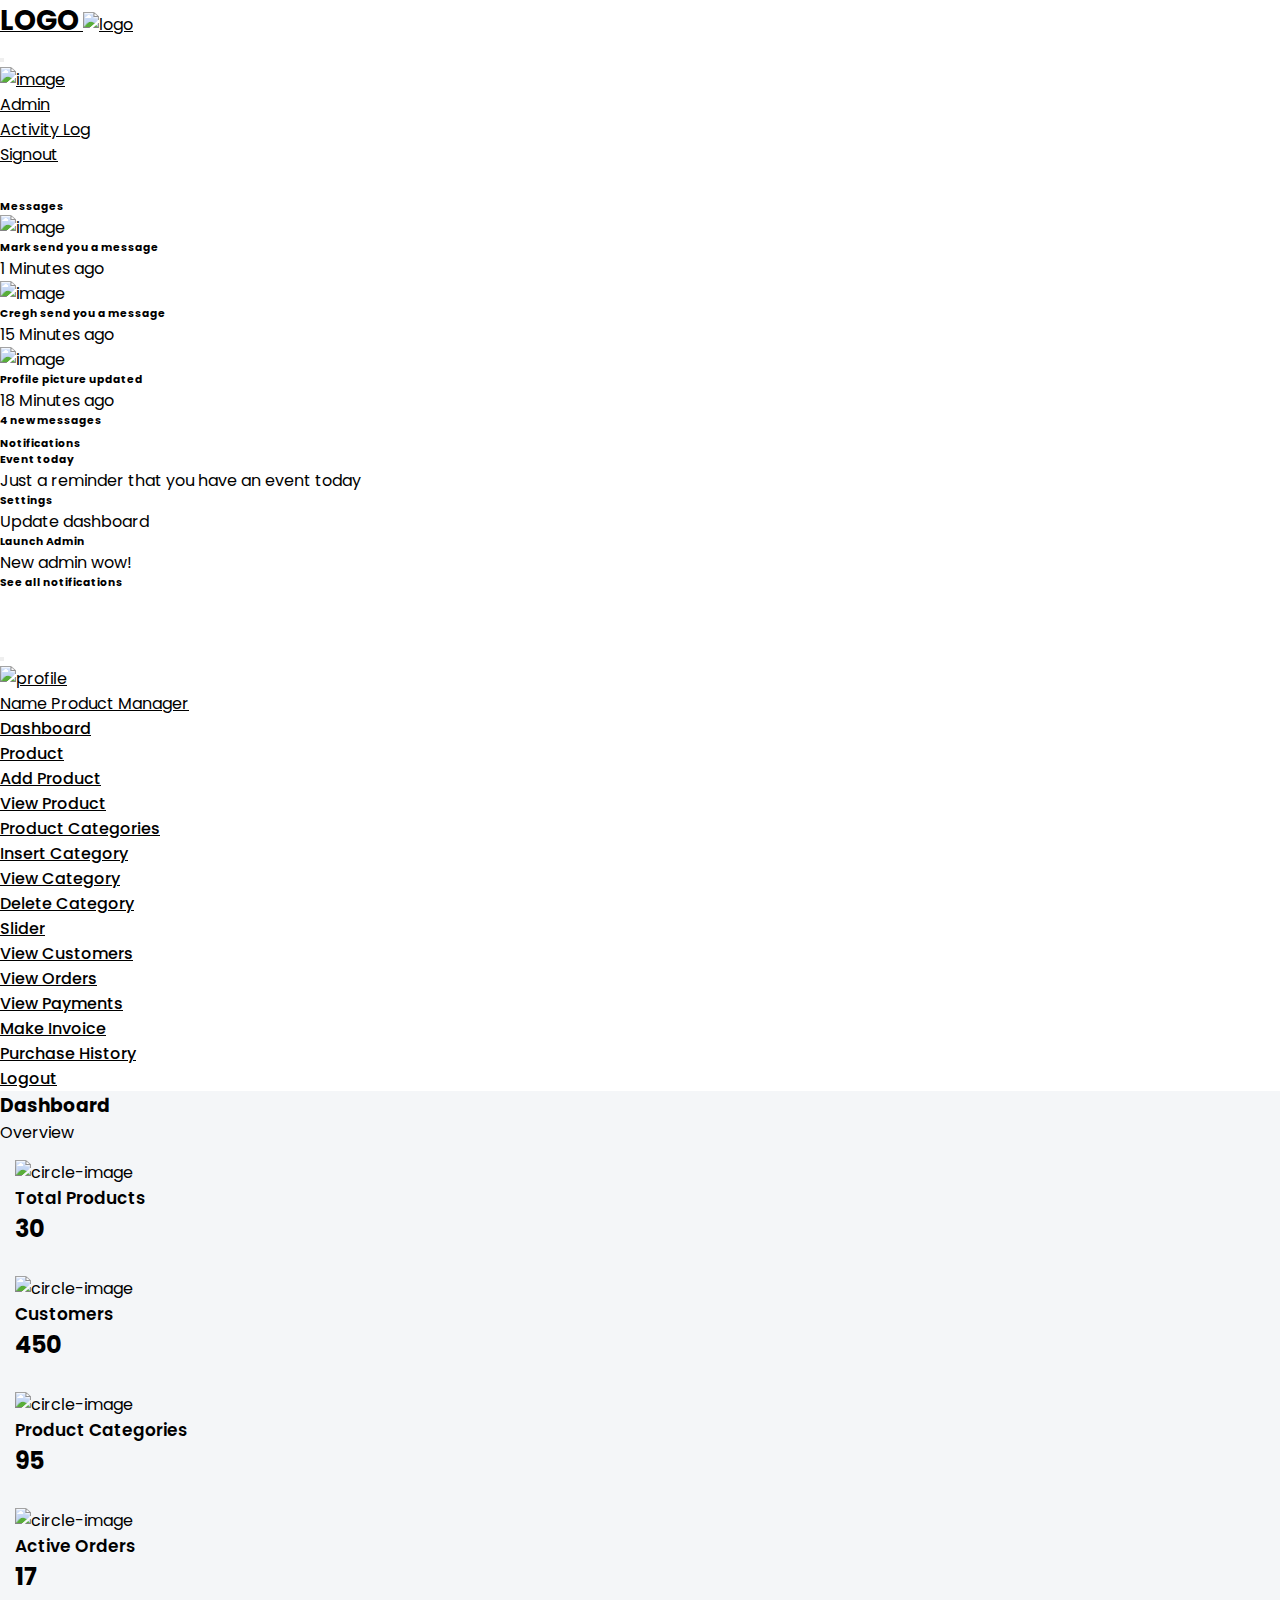
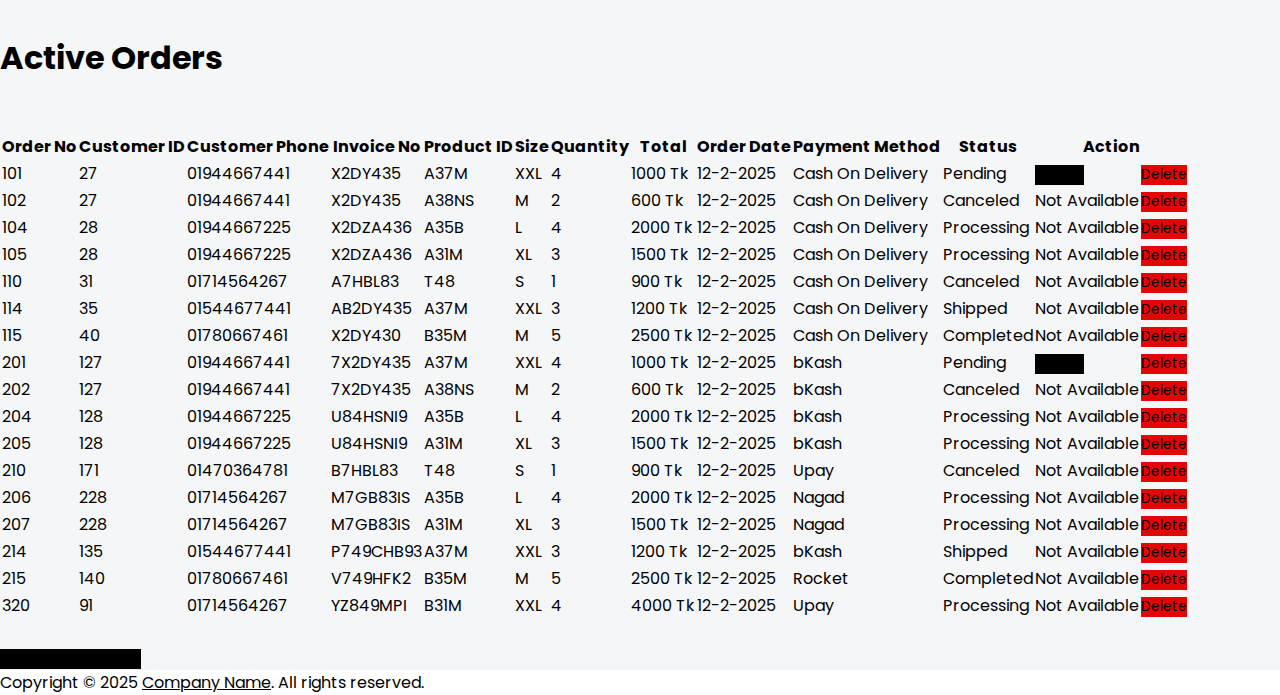
==== index.html @ 3e96aa4c "Make Changes" ====
<!DOCTYPE html>
<html lang="en">
  <head>
    <!-- Required meta tags -->
    <meta charset="utf-8">
    <meta name="viewport" content="width=device-width, initial-scale=1, shrink-to-fit=no">
    <title>Admin</title>

    <!-- plugins:css -->
    <link rel="stylesheet" href="assets/vendors/mdi/css/materialdesignicons.min.css">
    <link rel="stylesheet" href="assets/vendors/ti-icons/css/themify-icons.css">
    <!-- Layout styles -->
    <link rel="stylesheet" href="assets/css/style.css">
    <!-- End layout styles -->
    <link rel="shortcut icon" href="assets/images/favicon.png" />

    <!-- Custom CSS-->
    <link rel="stylesheet" href="css/style.css">

  </head>
  <body>
    <div class="container-scroller">
      <!-- partial:partials/_navbar.html -->
      <nav class="navbar default-layout-navbar col-lg-12 col-12 p-0 fixed-top d-flex flex-row">
        <div class="text-center navbar-brand-wrapper d-flex align-items-center justify-content-start">
          <a class="navbar-brand brand-logo" href="index.html">
            <!-- <img src="assets/images/logo.svg" alt="logo" /> -->
            <span class="logo">LOGO</span>
          </a>
          <a class="navbar-brand brand-logo-mini" href="index.html">
            <img src="assets/images/logo-mini.svg" alt="logo" />
          </a>
        </div>
        <div class="navbar-menu-wrapper d-flex align-items-stretch">
          <button class="navbar-toggler navbar-toggler align-self-center" type="button" data-toggle="minimize">
            <span class="mdi mdi-menu"></span>
          </button>
          <div class="search-field d-none d-md-block">
            <!-- <form class="d-flex align-items-center h-100" action="#">
              <div class="input-group">
                <div class="input-group-prepend bg-transparent">
                  <i class="input-group-text border-0 mdi mdi-magnify"></i>
                </div>
                <input type="text" class="form-control bg-transparent border-0" placeholder="Search Here">
              </div>
            </form> -->
          </div>
          <ul class="navbar-nav navbar-nav-right">
            <li class="nav-item nav-profile dropdown">
              <a class="nav-link dropdown-toggle" id="profileDropdown" href="#" data-bs-toggle="dropdown" aria-expanded="false">
                <div class="nav-profile-img">
                  <img src="assets/images/faces/face1.jpg" alt="image">
                  <span class="availability-status online"></span>
                </div>
                <div class="nav-profile-text">
                  <p class="mb-1 text-black">Admin</p>
                </div>
              </a>
              <div class="dropdown-menu navbar-dropdown" aria-labelledby="profileDropdown">
                <a class="dropdown-item" href="#">
                  <i class="mdi mdi-cached me-2 text-success"></i> Activity Log </a>
                <div class="dropdown-divider"></div>
                <a class="dropdown-item" href="#">
                  <i class="mdi mdi-logout me-2 text-primary"></i> Signout </a>
              </div>
            </li>
            <li class="nav-item d-none d-lg-block full-screen-link">
              <a class="nav-link">
                <i class="mdi mdi-fullscreen" id="fullscreen-button"></i>
              </a>
            </li>
            <li class="nav-item dropdown">
              <a class="nav-link count-indicator dropdown-toggle" id="messageDropdown" href="#" data-bs-toggle="dropdown" aria-expanded="false">
                <i class="mdi mdi-email-outline"></i>
                <span class="count-symbol bg-warning"></span>
              </a>
              <div class="dropdown-menu dropdown-menu-end navbar-dropdown preview-list" aria-labelledby="messageDropdown">
                <h6 class="p-3 mb-0">Messages</h6>
                <div class="dropdown-divider"></div>
                <a class="dropdown-item preview-item">
                  <div class="preview-thumbnail">
                    <img src="assets/images/faces/face1.jpg" alt="image" class="profile-pic">
                  </div>
                  <div class="preview-item-content d-flex align-items-start flex-column justify-content-center">
                    <h6 class="preview-subject ellipsis mb-1 font-weight-normal">Mark send you a message</h6>
                    <p class="text-gray mb-0"> 1 Minutes ago </p>
                  </div>
                </a>
                <div class="dropdown-divider"></div>
                <a class="dropdown-item preview-item">
                  <div class="preview-thumbnail">
                    <img src="assets/images/faces/face1.jpg" alt="image" class="profile-pic">
                  </div>
                  <div class="preview-item-content d-flex align-items-start flex-column justify-content-center">
                    <h6 class="preview-subject ellipsis mb-1 font-weight-normal">Cregh send you a message</h6>
                    <p class="text-gray mb-0"> 15 Minutes ago </p>
                  </div>
                </a>
                <div class="dropdown-divider"></div>
                <a class="dropdown-item preview-item">
                  <div class="preview-thumbnail">
                    <img src="assets/images/faces/face1.jpg" alt="image" class="profile-pic">
                  </div>
                  <div class="preview-item-content d-flex align-items-start flex-column justify-content-center">
                    <h6 class="preview-subject ellipsis mb-1 font-weight-normal">Profile picture updated</h6>
                    <p class="text-gray mb-0"> 18 Minutes ago </p>
                  </div>
                </a>
                <div class="dropdown-divider"></div>
                <h6 class="p-3 mb-0 text-center">4 new messages</h6>
              </div>
            </li>
            <li class="nav-item dropdown">
              <a class="nav-link count-indicator dropdown-toggle" id="notificationDropdown" href="#" data-bs-toggle="dropdown">
                <i class="mdi mdi-bell-outline"></i>
                <span class="count-symbol bg-danger"></span>
              </a>
              <div class="dropdown-menu dropdown-menu-end navbar-dropdown preview-list" aria-labelledby="notificationDropdown">
                <h6 class="p-3 mb-0">Notifications</h6>
                <div class="dropdown-divider"></div>
                <a class="dropdown-item preview-item">
                  <div class="preview-thumbnail">
                    <div class="preview-icon bg-success">
                      <i class="mdi mdi-calendar"></i>
                    </div>
                  </div>
                  <div class="preview-item-content d-flex align-items-start flex-column justify-content-center">
                    <h6 class="preview-subject font-weight-normal mb-1">Event today</h6>
                    <p class="text-gray ellipsis mb-0"> Just a reminder that you have an event today </p>
                  </div>
                </a>
                <div class="dropdown-divider"></div>
                <a class="dropdown-item preview-item">
                  <div class="preview-thumbnail">
                    <div class="preview-icon bg-warning">
                      <i class="mdi mdi-cog"></i>
                    </div>
                  </div>
                  <div class="preview-item-content d-flex align-items-start flex-column justify-content-center">
                    <h6 class="preview-subject font-weight-normal mb-1">Settings</h6>
                    <p class="text-gray ellipsis mb-0"> Update dashboard </p>
                  </div>
                </a>
                <div class="dropdown-divider"></div>
                <a class="dropdown-item preview-item">
                  <div class="preview-thumbnail">
                    <div class="preview-icon bg-info">
                      <i class="mdi mdi-link-variant"></i>
                    </div>
                  </div>
                  <div class="preview-item-content d-flex align-items-start flex-column justify-content-center">
                    <h6 class="preview-subject font-weight-normal mb-1">Launch Admin</h6>
                    <p class="text-gray ellipsis mb-0"> New admin wow! </p>
                  </div>
                </a>
                <div class="dropdown-divider"></div>
                <h6 class="p-3 mb-0 text-center">See all notifications</h6>
              </div>
            </li>
            <li class="nav-item nav-logout d-none d-lg-block">
              <a class="nav-link" href="#">
                <i class="mdi mdi-power"></i>
              </a>
            </li>
            <li class="nav-item nav-settings d-none d-lg-block">
              <a class="nav-link" href="#">
                <i class="mdi mdi-format-line-spacing"></i>
              </a>
            </li>
          </ul>
          <button class="navbar-toggler navbar-toggler-right d-lg-none align-self-center" type="button" data-toggle="offcanvas">
            <span class="mdi mdi-menu"></span>
          </button>
        </div>
      </nav>
      <!-- partial -->
      <div class="container-fluid page-body-wrapper">
        
        <!-- partial:partials/_sidebar.html -->
        <nav class="sidebar sidebar-offcanvas" id="sidebar">
          <ul class="nav">
            <li class="nav-item nav-profile">
              <a href="#" class="nav-link">
                <div class="nav-profile-image">
                  <img src="assets/images/faces/face1.jpg" alt="profile" />
                  <span class="login-status online"></span>
                  <!--change to offline or busy as needed-->
                </div>
                <div class="nav-profile-text d-flex flex-column">
                  <span class="font-weight-bold mb-2">Name</span>
                  <span class="text-secondary text-small">Product Manager</span>
                </div>
                <i class="mdi mdi-bookmark-check text-success nav-profile-badge"></i>
              </a>
            </li>

            <li class="nav-item">
              <a class="nav-link" href="index.html">
                <span class="menu-title">Dashboard</span>
                <i class="mdi mdi-home menu-icon"></i>
              </a>
            </li>
            
            
            <li class="nav-item">
              <a class="nav-link" data-bs-toggle="collapse" href="#product" aria-expanded="false" aria-controls="product">
                <span class="menu-title">Product</span>
                <i class="mdi mdi-format-list-bulleted menu-icon"></i>
              </a>
              <div class="collapse" id="product">
                <ul class="nav flex-column sub-menu">
                  <li class="nav-item">
                    <a class="nav-link" href="addProduct.html">Add Product</a>
                  </li>
                  <li class="nav-item">
                    <a class="nav-link" href="viewProduct.html">View Product</a>
                  </li>
                </ul>
              </div>
            </li>
            
            <li class="nav-item">
              <a class="nav-link" data-bs-toggle="collapse" href="#categories" aria-expanded="false" aria-controls="categories">
                <span class="menu-title">Product Categories</span>
                <i class="mdi mdi-table-large menu-icon"></i>
              </a>
              <div class="collapse" id="categories">
                <ul class="nav flex-column sub-menu">
                  <li class="nav-item">
                    <a class="nav-link" href="insertCategory.html">Insert Category</a>
                  </li>
                  <li class="nav-item">
                    <a class="nav-link" href="viewCategory.html">View Category</a>
                  </li>
                  <li class="nav-item">
                    <a class="nav-link" href="deleteCategory.html">Delete Category</a>
                  </li>
                </ul>
              </div>
            </li>

            <li class="nav-item">
              <a class="nav-link" href="slider.html">
                <span class="menu-title">Slider</span>
                <i class="mdi mdi-menu-close menu-icon"></i>
              </a>
            </li>

            <li class="nav-item">
              <a class="nav-link" href="viewCustomers.html">
                <span class="menu-title">View Customers</span>
                <i class="mdi mdi-account menu-icon"></i>
              </a>
            </li>

            <li class="nav-item">
              <a class="nav-link" href="viewOrders.html">
                <span class="menu-title">View Orders</span>
                <i class="mdi mdi-order-bool-ascending menu-icon"></i>
              </a>
            </li>

            <li class="nav-item">
              <a class="nav-link" href="viewPayments.html">
                <span class="menu-title">View Payments</span>
                <i class="mdi mdi-currency-usd menu-icon"></i>
              </a>
            </li>
            
            <li class="nav-item">
              <a class="nav-link" href="makeInvoice.html">
                <span class="menu-title">Make Invoice</span>
                <i class="mdi mdi-invoice-outline menu-icon"></i>
              </a>
            </li>
            
            <li class="nav-item">
              <a class="nav-link" href="purchaseHistory.html">
                <span class="menu-title">Purchase History</span>
                <i class="mdi mdi-history menu-icon"></i>
              </a>
            </li>

            <li class="nav-item">
              <a class="nav-link" href="#">
                <span class="menu-title">Logout</span>
                <i class="mdi mdi-logout menu-icon"></i>
              </a>
            </li>

          </ul>
        </nav>
        <div class="main-panel">


          <!--------------------------->
          <!-- START DASHBOARD AREA -->
          <!--------------------------->
          <div class="content-wrapper">
            <div class="page-header">
              <h3 class="page-title">
                <span class="page-title-icon bg-gradient-primary text-white me-2">
                  <i class="mdi mdi-home"></i>
                </span> Dashboard
              </h3>
              <nav aria-label="breadcrumb">
                <ul class="breadcrumb">
                  <li class="breadcrumb-item active" aria-current="page">
                    <span></span>Overview <i class="mdi mdi-alert-circle-outline icon-sm text-primary align-middle"></i>
                  </li>
                </ul>
              </nav>
            </div>

            <div class="row">
              <div class="col-md-3 stretch-card grid-margin">
                <div class="card bg-gradient-danger card-img-holder text-white">
                  <div class="card-body">
                    <img src="assets/images/dashboard/circle.svg" class="card-img-absolute" alt="circle-image" />
                    <h4 class="font-weight-normal mb-3">Total Products <i class="mdi mdi-cart-check mdi-24px float-end"></i>
                    </h4>
                    <h2 class="mb-5">30</h2>
                  </div>
                </div>
              </div>
              <div class="col-md-3 stretch-card grid-margin">
                <div class="card bg-gradient-info card-img-holder text-white">
                  <div class="card-body">
                    <img src="assets/images/dashboard/circle.svg" class="card-img-absolute" alt="circle-image" />
                    <h4 class="font-weight-normal mb-3">Customers 
                      <i class="mdi mdi-account mdi-24px float-end"></i>
                    </h4>
                    <h2 class="mb-5">450</h2>
                  </div>
                </div>
              </div>
              <div class="col-md-3 stretch-card grid-margin">
                <div class="card bg-gradient-success card-img-holder text-white">
                  <div class="card-body">
                    <img src="assets/images/dashboard/circle.svg" class="card-img-absolute" alt="circle-image" />
                    <h4 class="font-weight-normal mb-3">Product Categories <i class="mdi mdi-apps mdi-24px float-end"></i>
                    </h4>
                    <h2 class="mb-5">95</h2>
                    <!-- <h6 class="card-text">Increased by 5%</h6> -->
                  </div>
                </div>
              </div>
              <div class="col-md-3 stretch-card grid-margin">
                <div class="card bg-gradient-primary card-img-holder text-white">
                  <div class="card-body">
                    <img src="assets/images/dashboard/circle.svg" class="card-img-absolute" alt="circle-image" />
                    <h4 class="font-weight-normal mb-3">Active Orders <i class="mdi mdi-order-bool-ascending mdi-24px float-end"></i>
                    </h4>
                    <h2 class="mb-5">17</h2>
                    <!-- <h6 class="card-text">Increased by 5%</h6> -->
                  </div>
                </div>
              </div>
            </div>
            <br>
            <div class="row">
              <h1>Active Orders</h1>
              <!-- Table Area -->
              <div style="overflow-y: auto;">
                <table class="table table-under-bordered">
                  <tbody>
                    <tr>
                      <th>Order No</th>
                      <th>Customer ID</th>
                      <th>Customer Phone</th>
                      <th>Invoice No</th>
                      <th>Product ID</th>
                      <th>Size</th>
                      <th>Quantity</th>
                      <th>Total</th>
                      <th>Order Date</th>
                      <th>Payment Method</th>
                      <th>Status</th>
                      <th colspan="2">Action</th>
                    </tr>
                    <tr>
                      <td>101</td>
                      <td>27</td>
                      <td>01944667441</td>
                      <td>X2DY435</td>
                      <td>A37M</td>
                      <td>XXL</td>
                      <td>4</td>
                      <td>1000 Tk</td>
                      <td>12-2-2025</td>
                      <td>Cash On Delivery</td>
                      <td class="text-success">Pending</td>
                      <td>
                        <button class="btn btn-dark">Accept</button>
                      </td>
                      <td>
                        <button class="btn btn-danger">Delete</button>
                      </td>
                    </tr>
                    <tr>
                      <td>102</td>
                      <td>27</td>
                      <td>01944667441</td>
                      <td>X2DY435</td>
                      <td>A38NS</td>
                      <td>M</td>
                      <td>2</td>
                      <td>600 Tk</td>
                      <td>12-2-2025</td>
                      <td>Cash On Delivery</td>
                      <td class="text-danger">Canceled</td>
                      <td class="text-muted">Not Available</td>
                      <td>
                        <button class="btn btn-danger">Delete</button>
                      </td>
                    </tr>
                    <tr>
                      <td>104</td>
                      <td>28</td>
                      <td>01944667225</td>
                      <td>X2DZA436</td>
                      <td>A35B</td>
                      <td>L</td>
                      <td>4</td>
                      <td>2000 Tk</td>
                      <td>12-2-2025</td>
                      <td>Cash On Delivery</td>
                      <td class="text-success">Processing</td>
                      <td class="text-muted">Not Available</td>
                      <td>
                        <button class="btn btn-danger">Delete</button>
                      </td>
                    </tr>
                    <tr>
                      <td>105</td>
                      <td>28</td>
                      <td>01944667225</td>
                      <td>X2DZA436</td>
                      <td>A31M</td>
                      <td>XL</td>
                      <td>3</td>
                      <td>1500 Tk</td>
                      <td>12-2-2025</td>
                      <td>Cash On Delivery</td>
                      <td class="text-success">Processing</td>
                      <td class="text-muted">Not Available</td>
                      <td>
                        <button class="btn btn-danger">Delete</button>
                      </td>
                    </tr>
                    <tr>
                      <td>110</td>
                      <td>31</td>
                      <td>01714564267</td>
                      <td>A7HBL83</td>
                      <td>T48</td>
                      <td>S</td>
                      <td>1</td>
                      <td>900 Tk</td>
                      <td>12-2-2025</td>
                      <td>Cash On Delivery</td>
                      <td class="text-danger">Canceled</td>
                      <td class="text-muted">Not Available</td>
                      <td>
                        <button class="btn btn-danger">Delete</button>
                      </td>
                    </tr>
                    <tr>
                      <td>114</td>
                      <td>35</td>
                      <td>01544677441</td>
                      <td>AB2DY435</td>
                      <td>A37M</td>
                      <td>XXL</td>
                      <td>3</td>
                      <td>1200 Tk</td>
                      <td>12-2-2025</td>
                      <td>Cash On Delivery</td>
                      <td class="text-success">Shipped</td>
                      <td class="text-muted">Not Available</td>
                      <td>
                        <button class="btn btn-danger">Delete</button>
                      </td>
                    </tr>
                    <tr>
                      <td>115</td>
                      <td>40</td>
                      <td>01780667461</td>
                      <td>X2DY430</td>
                      <td>B35M</td>
                      <td>M</td>
                      <td>5</td>
                      <td>2500 Tk</td>
                      <td>12-2-2025</td>
                      <td>Cash On Delivery</td>
                      <td class="text-success">Completed</td>
                      <td class="text-muted">Not Available</td>
                      <td>
                        <button class="btn btn-danger">Delete</button>
                      </td>
                    </tr>
                    <!---->
                    <tr>
                      <td>201</td>
                      <td>127</td>
                      <td>01944667441</td>
                      <td>7X2DY435</td>
                      <td>A37M</td>
                      <td>XXL</td>
                      <td>4</td>
                      <td>1000 Tk</td>
                      <td>12-2-2025</td>
                      <td>bKash</td>
                      <td class="text-success">Pending</td>
                      <td>
                        <button class="btn btn-dark">Accept</button>
                      </td>
                      <td>
                        <button class="btn btn-danger">Delete</button>
                      </td>
                    </tr>
                    <tr>
                      <td>202</td>
                      <td>127</td>
                      <td>01944667441</td>
                      <td>7X2DY435</td>
                      <td>A38NS</td>
                      <td>M</td>
                      <td>2</td>
                      <td>600 Tk</td>
                      <td>12-2-2025</td>
                      <td>bKash</td>
                      <td class="text-danger">Canceled</td>
                      <td class="text-muted">Not Available</td>
                      <td>
                        <button class="btn btn-danger">Delete</button>
                      </td>
                    </tr>
                    <tr>
                      <td>204</td>
                      <td>128</td>
                      <td>01944667225</td>
                      <td>U84HSNI9</td>
                      <td>A35B</td>
                      <td>L</td>
                      <td>4</td>
                      <td>2000 Tk</td>
                      <td>12-2-2025</td>
                      <td>bKash</td>
                      <td class="text-success">Processing</td>
                      <td class="text-muted">Not Available</td>
                      <td>
                        <button class="btn btn-danger">Delete</button>
                      </td>
                    </tr>
                    <tr>
                      <td>205</td>
                      <td>128</td>
                      <td>01944667225</td>
                      <td>U84HSNI9</td>
                      <td>A31M</td>
                      <td>XL</td>
                      <td>3</td>
                      <td>1500 Tk</td>
                      <td>12-2-2025</td>
                      <td>bKash</td>
                      <td class="text-success">Processing</td>
                      <td class="text-muted">Not Available</td>
                      <td>
                        <button class="btn btn-danger">Delete</button>
                      </td>
                    </tr>
                    <tr>
                      <td>210</td>
                      <td>171</td>
                      <td>01470364781</td>
                      <td>B7HBL83</td>
                      <td>T48</td>
                      <td>S</td>
                      <td>1</td>
                      <td>900 Tk</td>
                      <td>12-2-2025</td>
                      <td>Upay</td>
                      <td class="text-danger">Canceled</td>
                      <td class="text-muted">Not Available</td>
                      <td>
                        <button class="btn btn-danger">Delete</button>
                      </td>
                    </tr>
                    <tr>
                      <td>206</td>
                      <td>228</td>
                      <td>01714564267</td>
                      <td>M7GB83IS</td>
                      <td>A35B</td>
                      <td>L</td>
                      <td>4</td>
                      <td>2000 Tk</td>
                      <td>12-2-2025</td>
                      <td>Nagad</td>
                      <td class="text-success">Processing</td>
                      <td class="text-muted">Not Available</td>
                      <td>
                        <button class="btn btn-danger">Delete</button>
                      </td>
                    </tr>
                    <tr>
                      <td>207</td>
                      <td>228</td>
                      <td>01714564267</td>
                      <td>M7GB83IS</td>
                      <td>A31M</td>
                      <td>XL</td>
                      <td>3</td>
                      <td>1500 Tk</td>
                      <td>12-2-2025</td>
                      <td>Nagad</td>
                      <td class="text-success">Processing</td>
                      <td class="text-muted">Not Available</td>
                      <td>
                        <button class="btn btn-danger">Delete</button>
                      </td>
                    </tr>
                    <tr>
                      <td>214</td>
                      <td>135</td>
                      <td>01544677441</td>
                      <td>P749CHB93</td>
                      <td>A37M</td>
                      <td>XXL</td>
                      <td>3</td>
                      <td>1200 Tk</td>
                      <td>12-2-2025</td>
                      <td>bKash</td>
                      <td class="text-success">Shipped</td>
                      <td class="text-muted">Not Available</td>
                      <td>
                        <button class="btn btn-danger">Delete</button>
                      </td>
                    </tr>
                    <tr>
                      <td>215</td>
                      <td>140</td>
                      <td>01780667461</td>
                      <td>V749HFK2</td>
                      <td>B35M</td>
                      <td>M</td>
                      <td>5</td>
                      <td>2500 Tk</td>
                      <td>12-2-2025</td>
                      <td>Rocket</td>
                      <td class="text-success">Completed</td>
                      <td class="text-muted">Not Available</td>
                      <td>
                        <button class="btn btn-danger">Delete</button>
                      </td>
                    </tr>
                    <tr>
                      <td>320</td>
                      <td>91</td>
                      <td>01714564267</td>
                      <td>YZ849MPI</td>
                      <td>B31M</td>
                      <td>XXL</td>
                      <td>4</td>
                      <td>4000 Tk</td>
                      <td>12-2-2025</td>
                      <td>Upay</td>
                      <td class="text-success">Processing</td>
                      <td class="text-muted">Not Available</td>
                      <td>
                        <button class="btn btn-danger">Delete</button>
                      </td>
                    </tr>
                  </tbody>
               </table>
              </div>
            </div>
            <br>
            <a href="viewOrders.html">
              <button class="btn btn-dark">See All Active Orders</button>
            </a>
          </div>
          <!--------------------------->
          <!-- END DASHBOARD AREA -->
          <!--------------------------->


          <!-- partial:partials/_footer.html -->
          <footer class="footer">
            <div class="d-sm-flex justify-content-center">
              <span class="text-muted text-center text-sm-left d-block d-sm-inline-block">Copyright © 2025 <a href="#" target="_blank">Company Name</a>. All rights reserved.</span>
            </div>
          </footer>
        </div>
      </div>
      <!-- page-body-wrapper ends -->
    </div>
    <!-- container-scroller -->

    <!-- JS FILES  -->
    <!-- plugins:js -->
    <script src="assets/vendors/js/vendor.bundle.base.js"></script>
    <script src="assets/js/off-canvas.js"></script>
    <script src="assets/js/misc.js"></script>


  </body>
</html>
---- css/style.css ----
@import url('https://fonts.googleapis.com/css2?family=Poppins:ital,wght@0,100;0,200;0,300;0,400;0,500;0,600;0,700;0,800;0,900;1,100;1,200;1,300;1,400;1,500;1,600;1,700;1,800;1,900&display=swap');

:root {
    --white: #fff;
    --black: #000;
    --gray: #787878;
    --topback: #F4F6F8;
    --back2: #fffcf886;
    --theme: #ff0000;
    --themehover: #cf0909;
}

* {
    margin: 0;
    padding: 0;
    box-sizing: border-box;
    font-family: "Poppins", serif;
}

html {
    scroll-behavior: smooth;
}

body {
    transition: .3s;
}

.menu-title {
    font-weight: 500;
}
.sub-menu {
    font-weight: 500;
}
.sidebar .nav .nav-item.active > .nav-link .menu-title {
    font-family: "Poppins", serif;
}

/* Content Area */
.content-wrapper {
    background: var(--topback);
}

a {
    text-align: none;
    color: var(--black);
}

h1 {
    font-family: "Poppins", serif;
    font-weight: 700;
    margin-bottom: 50px;
}

.logo {
    font-size: 28px;
    font-weight: 700;
}

/* button */
.btn {
    border: none;
    font-weight: 400;
    font-family: "Poppins", serif;
}

.btn-dark {
    background-color: #000;
}
.btn-dark:hover {
    background-color: #434343;
}

.btn-danger {
    background-color: #e40606;
}
.btn-danger:hover {
    background-color: rgb(174, 2, 2);
}

/* Full Sized Form */
/* Form */
.content form .full-input-box {
    display: block;
}

form .user-details .input-box {
    width: 100%;
}
select {
    color: grey;
    width: 100%;
    height: 45px;
    outline: none;
    font-size: 16px;
    border-radius: 5px;
    padding-left: 15px;
    border: 1px solid #ccc;
}
#file {
    color: grey;
    width: 100%;
    height: 45px;
    outline: none;
    font-size: 16px;
    border-radius: 5px;
}

.input-checkbox {
    margin-left: 25px;
}

/* Start Card Area */
.card {
    border-radius: 20px;
}

/* Card Button */
.card-body .btn {
    width: 100%;
    padding: 15px;
    margin-bottom: 10px;
}

.card-body .btn:last-child {
    margin-bottom: 0;
}

.card-body .btn span {
    font-weight: 600;
}

/* Card Text */
.card h6 {
    font-family: "Poppins", serif;
    font-size: 20px;
    font-weight: 600;
}
.card h4 {
    font-family: "Poppins", serif;
    font-size: 17px;
    font-weight: 600;
}
.card p {
    font-weight: 500;
    margin-bottom: 10px;
}

/* Card Image */
.card-img-top {
    padding: 7px;
    border-radius: 20px 20px 0px 0;
}

/* End Card Area */
.card .card-body {
    padding: 15px;
}
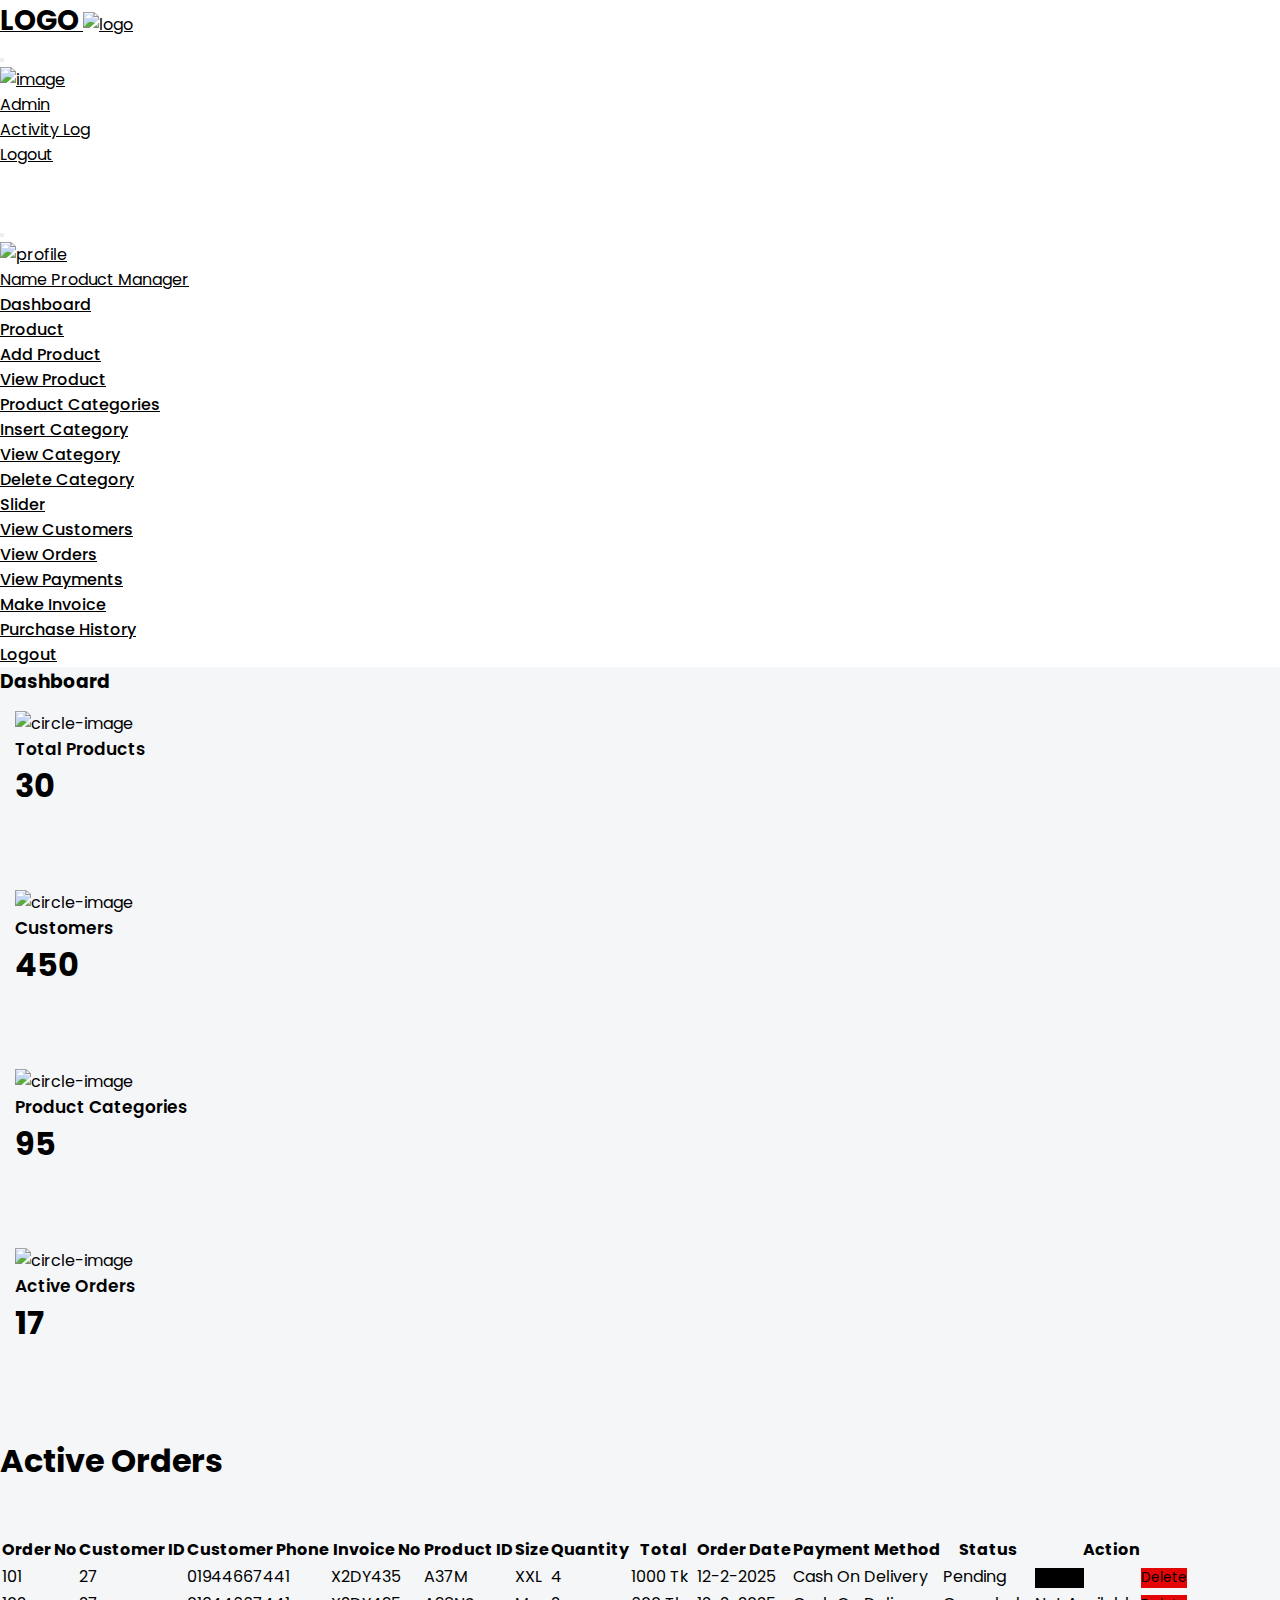
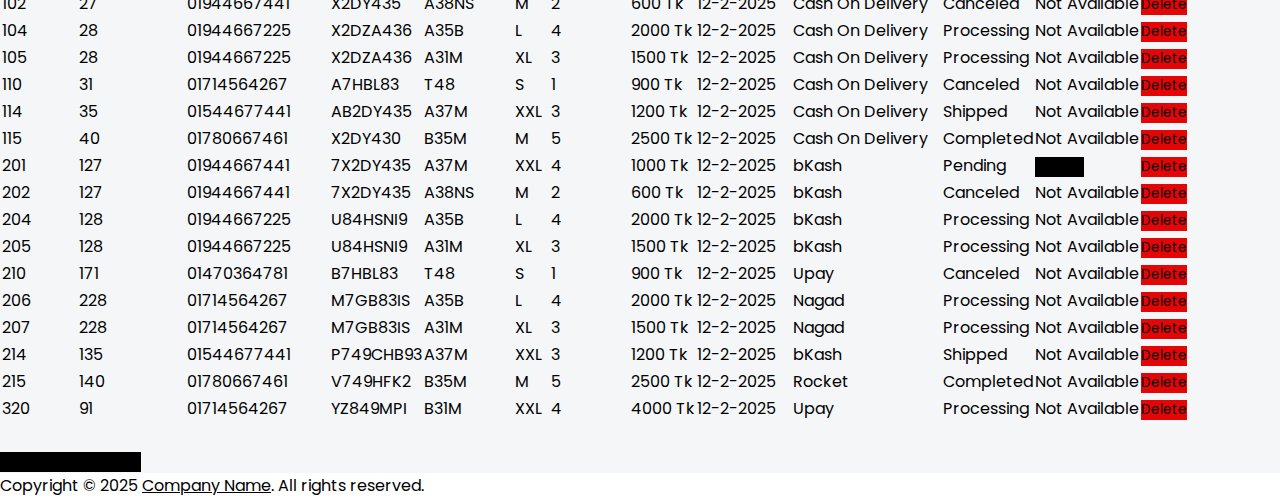
==== commit ed330c7e: "Up to Date" ====
--- a/index.html
+++ b/index.html
@@ -35,16 +35,6 @@
           <button class="navbar-toggler navbar-toggler align-self-center" type="button" data-toggle="minimize">
             <span class="mdi mdi-menu"></span>
           </button>
-          <div class="search-field d-none d-md-block">
-            <!-- <form class="d-flex align-items-center h-100" action="#">
-              <div class="input-group">
-                <div class="input-group-prepend bg-transparent">
-                  <i class="input-group-text border-0 mdi mdi-magnify"></i>
-                </div>
-                <input type="text" class="form-control bg-transparent border-0" placeholder="Search Here">
-              </div>
-            </form> -->
-          </div>
           <ul class="navbar-nav navbar-nav-right">
             <li class="nav-item nav-profile dropdown">
               <a class="nav-link dropdown-toggle" id="profileDropdown" href="#" data-bs-toggle="dropdown" aria-expanded="false">
@@ -61,7 +51,7 @@
                   <i class="mdi mdi-cached me-2 text-success"></i> Activity Log </a>
                 <div class="dropdown-divider"></div>
                 <a class="dropdown-item" href="#">
-                  <i class="mdi mdi-logout me-2 text-primary"></i> Signout </a>
+                  <i class="mdi mdi-logout me-2 text-primary"></i> Logout </a>
               </div>
             </li>
             <li class="nav-item d-none d-lg-block full-screen-link">
@@ -69,102 +59,9 @@
                 <i class="mdi mdi-fullscreen" id="fullscreen-button"></i>
               </a>
             </li>
-            <li class="nav-item dropdown">
-              <a class="nav-link count-indicator dropdown-toggle" id="messageDropdown" href="#" data-bs-toggle="dropdown" aria-expanded="false">
-                <i class="mdi mdi-email-outline"></i>
-                <span class="count-symbol bg-warning"></span>
-              </a>
-              <div class="dropdown-menu dropdown-menu-end navbar-dropdown preview-list" aria-labelledby="messageDropdown">
-                <h6 class="p-3 mb-0">Messages</h6>
-                <div class="dropdown-divider"></div>
-                <a class="dropdown-item preview-item">
-                  <div class="preview-thumbnail">
-                    <img src="assets/images/faces/face1.jpg" alt="image" class="profile-pic">
-                  </div>
-                  <div class="preview-item-content d-flex align-items-start flex-column justify-content-center">
-                    <h6 class="preview-subject ellipsis mb-1 font-weight-normal">Mark send you a message</h6>
-                    <p class="text-gray mb-0"> 1 Minutes ago </p>
-                  </div>
-                </a>
-                <div class="dropdown-divider"></div>
-                <a class="dropdown-item preview-item">
-                  <div class="preview-thumbnail">
-                    <img src="assets/images/faces/face1.jpg" alt="image" class="profile-pic">
-                  </div>
-                  <div class="preview-item-content d-flex align-items-start flex-column justify-content-center">
-                    <h6 class="preview-subject ellipsis mb-1 font-weight-normal">Cregh send you a message</h6>
-                    <p class="text-gray mb-0"> 15 Minutes ago </p>
-                  </div>
-                </a>
-                <div class="dropdown-divider"></div>
-                <a class="dropdown-item preview-item">
-                  <div class="preview-thumbnail">
-                    <img src="assets/images/faces/face1.jpg" alt="image" class="profile-pic">
-                  </div>
-                  <div class="preview-item-content d-flex align-items-start flex-column justify-content-center">
-                    <h6 class="preview-subject ellipsis mb-1 font-weight-normal">Profile picture updated</h6>
-                    <p class="text-gray mb-0"> 18 Minutes ago </p>
-                  </div>
-                </a>
-                <div class="dropdown-divider"></div>
-                <h6 class="p-3 mb-0 text-center">4 new messages</h6>
-              </div>
-            </li>
-            <li class="nav-item dropdown">
-              <a class="nav-link count-indicator dropdown-toggle" id="notificationDropdown" href="#" data-bs-toggle="dropdown">
-                <i class="mdi mdi-bell-outline"></i>
-                <span class="count-symbol bg-danger"></span>
-              </a>
-              <div class="dropdown-menu dropdown-menu-end navbar-dropdown preview-list" aria-labelledby="notificationDropdown">
-                <h6 class="p-3 mb-0">Notifications</h6>
-                <div class="dropdown-divider"></div>
-                <a class="dropdown-item preview-item">
-                  <div class="preview-thumbnail">
-                    <div class="preview-icon bg-success">
-                      <i class="mdi mdi-calendar"></i>
-                    </div>
-                  </div>
-                  <div class="preview-item-content d-flex align-items-start flex-column justify-content-center">
-                    <h6 class="preview-subject font-weight-normal mb-1">Event today</h6>
-                    <p class="text-gray ellipsis mb-0"> Just a reminder that you have an event today </p>
-                  </div>
-                </a>
-                <div class="dropdown-divider"></div>
-                <a class="dropdown-item preview-item">
-                  <div class="preview-thumbnail">
-                    <div class="preview-icon bg-warning">
-                      <i class="mdi mdi-cog"></i>
-                    </div>
-                  </div>
-                  <div class="preview-item-content d-flex align-items-start flex-column justify-content-center">
-                    <h6 class="preview-subject font-weight-normal mb-1">Settings</h6>
-                    <p class="text-gray ellipsis mb-0"> Update dashboard </p>
-                  </div>
-                </a>
-                <div class="dropdown-divider"></div>
-                <a class="dropdown-item preview-item">
-                  <div class="preview-thumbnail">
-                    <div class="preview-icon bg-info">
-                      <i class="mdi mdi-link-variant"></i>
-                    </div>
-                  </div>
-                  <div class="preview-item-content d-flex align-items-start flex-column justify-content-center">
-                    <h6 class="preview-subject font-weight-normal mb-1">Launch Admin</h6>
-                    <p class="text-gray ellipsis mb-0"> New admin wow! </p>
-                  </div>
-                </a>
-                <div class="dropdown-divider"></div>
-                <h6 class="p-3 mb-0 text-center">See all notifications</h6>
-              </div>
-            </li>
             <li class="nav-item nav-logout d-none d-lg-block">
               <a class="nav-link" href="#">
                 <i class="mdi mdi-power"></i>
-              </a>
-            </li>
-            <li class="nav-item nav-settings d-none d-lg-block">
-              <a class="nav-link" href="#">
-                <i class="mdi mdi-format-line-spacing"></i>
               </a>
             </li>
           </ul>
@@ -270,7 +167,7 @@
             <li class="nav-item">
               <a class="nav-link" href="makeInvoice.html">
                 <span class="menu-title">Make Invoice</span>
-                <i class="mdi mdi-invoice-outline menu-icon"></i>
+                <i class="mdi mdi-invoice-list-outline menu-icon"></i>
               </a>
             </li>
             
@@ -303,13 +200,6 @@
                   <i class="mdi mdi-home"></i>
                 </span> Dashboard
               </h3>
-              <nav aria-label="breadcrumb">
-                <ul class="breadcrumb">
-                  <li class="breadcrumb-item active" aria-current="page">
-                    <span></span>Overview <i class="mdi mdi-alert-circle-outline icon-sm text-primary align-middle"></i>
-                  </li>
-                </ul>
-              </nav>
             </div>
 
             <div class="row">
@@ -319,7 +209,7 @@
                     <img src="assets/images/dashboard/circle.svg" class="card-img-absolute" alt="circle-image" />
                     <h4 class="font-weight-normal mb-3">Total Products <i class="mdi mdi-cart-check mdi-24px float-end"></i>
                     </h4>
-                    <h2 class="mb-5">30</h2>
+                    <h1 class="mb-5">30</h1>
                   </div>
                 </div>
               </div>
@@ -330,7 +220,7 @@
                     <h4 class="font-weight-normal mb-3">Customers 
                       <i class="mdi mdi-account mdi-24px float-end"></i>
                     </h4>
-                    <h2 class="mb-5">450</h2>
+                    <h1 class="mb-5">450</h1>
                   </div>
                 </div>
               </div>
@@ -340,8 +230,7 @@
                     <img src="assets/images/dashboard/circle.svg" class="card-img-absolute" alt="circle-image" />
                     <h4 class="font-weight-normal mb-3">Product Categories <i class="mdi mdi-apps mdi-24px float-end"></i>
                     </h4>
-                    <h2 class="mb-5">95</h2>
-                    <!-- <h6 class="card-text">Increased by 5%</h6> -->
+                    <h1 class="mb-5">95</h1>
                   </div>
                 </div>
               </div>
@@ -351,8 +240,7 @@
                     <img src="assets/images/dashboard/circle.svg" class="card-img-absolute" alt="circle-image" />
                     <h4 class="font-weight-normal mb-3">Active Orders <i class="mdi mdi-order-bool-ascending mdi-24px float-end"></i>
                     </h4>
-                    <h2 class="mb-5">17</h2>
-                    <!-- <h6 class="card-text">Increased by 5%</h6> -->
+                    <h1 class="mb-5">17</h1>
                   </div>
                 </div>
               </div>
--- a/css/style.css
+++ b/css/style.css
@@ -156,3 +156,13 @@
     padding: 15px;
 }
 
+/*Accordion*/
+.accordion {
+    max-width: 800px;
+    margin: auto;
+}
+.accordion-button {
+    font-size: 17px;
+    font-weight: 500;
+    font-family: "Poppins", serif;
+}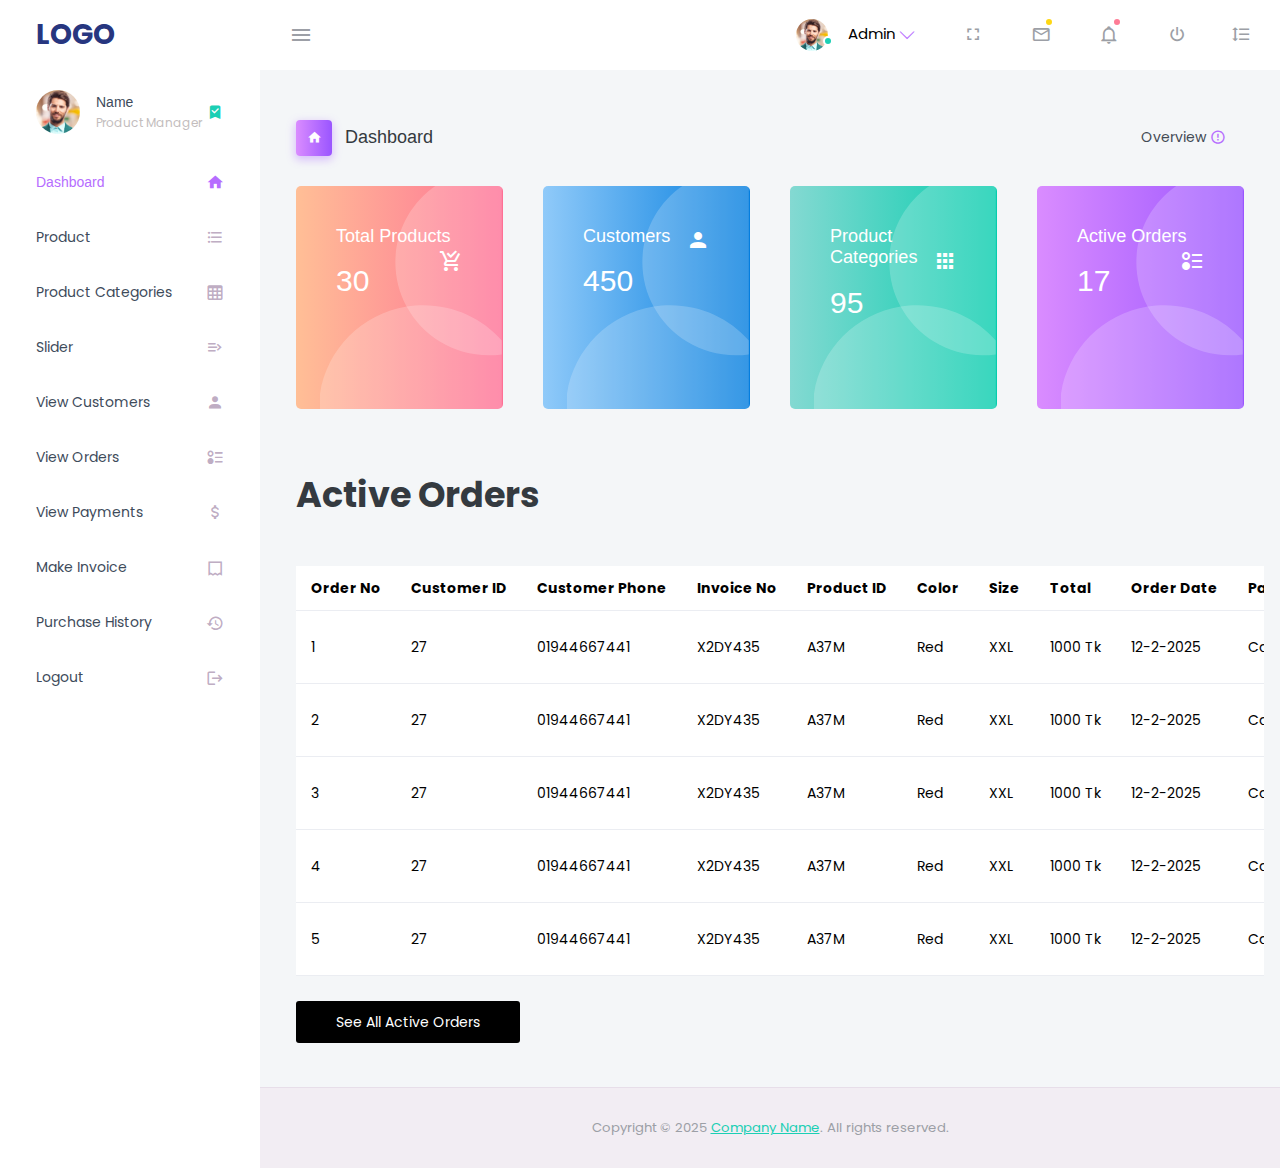
==== commit c2523ce6: "first commit" ====
--- a/index.html
+++ b/index.html
@@ -35,6 +35,16 @@
           <button class="navbar-toggler navbar-toggler align-self-center" type="button" data-toggle="minimize">
             <span class="mdi mdi-menu"></span>
           </button>
+          <div class="search-field d-none d-md-block">
+            <!-- <form class="d-flex align-items-center h-100" action="#">
+              <div class="input-group">
+                <div class="input-group-prepend bg-transparent">
+                  <i class="input-group-text border-0 mdi mdi-magnify"></i>
+                </div>
+                <input type="text" class="form-control bg-transparent border-0" placeholder="Search Here">
+              </div>
+            </form> -->
+          </div>
           <ul class="navbar-nav navbar-nav-right">
             <li class="nav-item nav-profile dropdown">
               <a class="nav-link dropdown-toggle" id="profileDropdown" href="#" data-bs-toggle="dropdown" aria-expanded="false">
@@ -51,7 +61,7 @@
                   <i class="mdi mdi-cached me-2 text-success"></i> Activity Log </a>
                 <div class="dropdown-divider"></div>
                 <a class="dropdown-item" href="#">
-                  <i class="mdi mdi-logout me-2 text-primary"></i> Logout </a>
+                  <i class="mdi mdi-logout me-2 text-primary"></i> Signout </a>
               </div>
             </li>
             <li class="nav-item d-none d-lg-block full-screen-link">
@@ -59,9 +69,102 @@
                 <i class="mdi mdi-fullscreen" id="fullscreen-button"></i>
               </a>
             </li>
+            <li class="nav-item dropdown">
+              <a class="nav-link count-indicator dropdown-toggle" id="messageDropdown" href="#" data-bs-toggle="dropdown" aria-expanded="false">
+                <i class="mdi mdi-email-outline"></i>
+                <span class="count-symbol bg-warning"></span>
+              </a>
+              <div class="dropdown-menu dropdown-menu-end navbar-dropdown preview-list" aria-labelledby="messageDropdown">
+                <h6 class="p-3 mb-0">Messages</h6>
+                <div class="dropdown-divider"></div>
+                <a class="dropdown-item preview-item">
+                  <div class="preview-thumbnail">
+                    <img src="assets/images/faces/face1.jpg" alt="image" class="profile-pic">
+                  </div>
+                  <div class="preview-item-content d-flex align-items-start flex-column justify-content-center">
+                    <h6 class="preview-subject ellipsis mb-1 font-weight-normal">Mark send you a message</h6>
+                    <p class="text-gray mb-0"> 1 Minutes ago </p>
+                  </div>
+                </a>
+                <div class="dropdown-divider"></div>
+                <a class="dropdown-item preview-item">
+                  <div class="preview-thumbnail">
+                    <img src="assets/images/faces/face1.jpg" alt="image" class="profile-pic">
+                  </div>
+                  <div class="preview-item-content d-flex align-items-start flex-column justify-content-center">
+                    <h6 class="preview-subject ellipsis mb-1 font-weight-normal">Cregh send you a message</h6>
+                    <p class="text-gray mb-0"> 15 Minutes ago </p>
+                  </div>
+                </a>
+                <div class="dropdown-divider"></div>
+                <a class="dropdown-item preview-item">
+                  <div class="preview-thumbnail">
+                    <img src="assets/images/faces/face1.jpg" alt="image" class="profile-pic">
+                  </div>
+                  <div class="preview-item-content d-flex align-items-start flex-column justify-content-center">
+                    <h6 class="preview-subject ellipsis mb-1 font-weight-normal">Profile picture updated</h6>
+                    <p class="text-gray mb-0"> 18 Minutes ago </p>
+                  </div>
+                </a>
+                <div class="dropdown-divider"></div>
+                <h6 class="p-3 mb-0 text-center">4 new messages</h6>
+              </div>
+            </li>
+            <li class="nav-item dropdown">
+              <a class="nav-link count-indicator dropdown-toggle" id="notificationDropdown" href="#" data-bs-toggle="dropdown">
+                <i class="mdi mdi-bell-outline"></i>
+                <span class="count-symbol bg-danger"></span>
+              </a>
+              <div class="dropdown-menu dropdown-menu-end navbar-dropdown preview-list" aria-labelledby="notificationDropdown">
+                <h6 class="p-3 mb-0">Notifications</h6>
+                <div class="dropdown-divider"></div>
+                <a class="dropdown-item preview-item">
+                  <div class="preview-thumbnail">
+                    <div class="preview-icon bg-success">
+                      <i class="mdi mdi-calendar"></i>
+                    </div>
+                  </div>
+                  <div class="preview-item-content d-flex align-items-start flex-column justify-content-center">
+                    <h6 class="preview-subject font-weight-normal mb-1">Event today</h6>
+                    <p class="text-gray ellipsis mb-0"> Just a reminder that you have an event today </p>
+                  </div>
+                </a>
+                <div class="dropdown-divider"></div>
+                <a class="dropdown-item preview-item">
+                  <div class="preview-thumbnail">
+                    <div class="preview-icon bg-warning">
+                      <i class="mdi mdi-cog"></i>
+                    </div>
+                  </div>
+                  <div class="preview-item-content d-flex align-items-start flex-column justify-content-center">
+                    <h6 class="preview-subject font-weight-normal mb-1">Settings</h6>
+                    <p class="text-gray ellipsis mb-0"> Update dashboard </p>
+                  </div>
+                </a>
+                <div class="dropdown-divider"></div>
+                <a class="dropdown-item preview-item">
+                  <div class="preview-thumbnail">
+                    <div class="preview-icon bg-info">
+                      <i class="mdi mdi-link-variant"></i>
+                    </div>
+                  </div>
+                  <div class="preview-item-content d-flex align-items-start flex-column justify-content-center">
+                    <h6 class="preview-subject font-weight-normal mb-1">Launch Admin</h6>
+                    <p class="text-gray ellipsis mb-0"> New admin wow! </p>
+                  </div>
+                </a>
+                <div class="dropdown-divider"></div>
+                <h6 class="p-3 mb-0 text-center">See all notifications</h6>
+              </div>
+            </li>
             <li class="nav-item nav-logout d-none d-lg-block">
               <a class="nav-link" href="#">
                 <i class="mdi mdi-power"></i>
+              </a>
+            </li>
+            <li class="nav-item nav-settings d-none d-lg-block">
+              <a class="nav-link" href="#">
+                <i class="mdi mdi-format-line-spacing"></i>
               </a>
             </li>
           </ul>
@@ -167,7 +270,7 @@
             <li class="nav-item">
               <a class="nav-link" href="makeInvoice.html">
                 <span class="menu-title">Make Invoice</span>
-                <i class="mdi mdi-invoice-list-outline menu-icon"></i>
+                <i class="mdi mdi-invoice-outline menu-icon"></i>
               </a>
             </li>
             
@@ -200,6 +303,13 @@
                   <i class="mdi mdi-home"></i>
                 </span> Dashboard
               </h3>
+              <nav aria-label="breadcrumb">
+                <ul class="breadcrumb">
+                  <li class="breadcrumb-item active" aria-current="page">
+                    <span></span>Overview <i class="mdi mdi-alert-circle-outline icon-sm text-primary align-middle"></i>
+                  </li>
+                </ul>
+              </nav>
             </div>
 
             <div class="row">
@@ -209,7 +319,7 @@
                     <img src="assets/images/dashboard/circle.svg" class="card-img-absolute" alt="circle-image" />
                     <h4 class="font-weight-normal mb-3">Total Products <i class="mdi mdi-cart-check mdi-24px float-end"></i>
                     </h4>
-                    <h1 class="mb-5">30</h1>
+                    <h2 class="mb-5">30</h2>
                   </div>
                 </div>
               </div>
@@ -220,7 +330,7 @@
                     <h4 class="font-weight-normal mb-3">Customers 
                       <i class="mdi mdi-account mdi-24px float-end"></i>
                     </h4>
-                    <h1 class="mb-5">450</h1>
+                    <h2 class="mb-5">450</h2>
                   </div>
                 </div>
               </div>
@@ -230,7 +340,8 @@
                     <img src="assets/images/dashboard/circle.svg" class="card-img-absolute" alt="circle-image" />
                     <h4 class="font-weight-normal mb-3">Product Categories <i class="mdi mdi-apps mdi-24px float-end"></i>
                     </h4>
-                    <h1 class="mb-5">95</h1>
+                    <h2 class="mb-5">95</h2>
+                    <!-- <h6 class="card-text">Increased by 5%</h6> -->
                   </div>
                 </div>
               </div>
@@ -240,7 +351,8 @@
                     <img src="assets/images/dashboard/circle.svg" class="card-img-absolute" alt="circle-image" />
                     <h4 class="font-weight-normal mb-3">Active Orders <i class="mdi mdi-order-bool-ascending mdi-24px float-end"></i>
                     </h4>
-                    <h1 class="mb-5">17</h1>
+                    <h2 class="mb-5">17</h2>
+                    <!-- <h6 class="card-text">Increased by 5%</h6> -->
                   </div>
                 </div>
               </div>
@@ -252,314 +364,107 @@
               <div style="overflow-y: auto;">
                 <table class="table table-under-bordered">
                   <tbody>
-                    <tr>
-                      <th>Order No</th>
-                      <th>Customer ID</th>
-                      <th>Customer Phone</th>
-                      <th>Invoice No</th>
-                      <th>Product ID</th>
-                      <th>Size</th>
-                      <th>Quantity</th>
-                      <th>Total</th>
-                      <th>Order Date</th>
-                      <th>Payment Method</th>
-                      <th>Status</th>
-                      <th colspan="2">Action</th>
-                    </tr>
-                    <tr>
-                      <td>101</td>
-                      <td>27</td>
-                      <td>01944667441</td>
-                      <td>X2DY435</td>
-                      <td>A37M</td>
-                      <td>XXL</td>
-                      <td>4</td>
-                      <td>1000 Tk</td>
-                      <td>12-2-2025</td>
-                      <td>Cash On Delivery</td>
-                      <td class="text-success">Pending</td>
-                      <td>
-                        <button class="btn btn-dark">Accept</button>
-                      </td>
-                      <td>
-                        <button class="btn btn-danger">Delete</button>
-                      </td>
-                    </tr>
-                    <tr>
-                      <td>102</td>
-                      <td>27</td>
-                      <td>01944667441</td>
-                      <td>X2DY435</td>
-                      <td>A38NS</td>
-                      <td>M</td>
-                      <td>2</td>
-                      <td>600 Tk</td>
-                      <td>12-2-2025</td>
-                      <td>Cash On Delivery</td>
-                      <td class="text-danger">Canceled</td>
-                      <td class="text-muted">Not Available</td>
-                      <td>
-                        <button class="btn btn-danger">Delete</button>
-                      </td>
-                    </tr>
-                    <tr>
-                      <td>104</td>
-                      <td>28</td>
-                      <td>01944667225</td>
-                      <td>X2DZA436</td>
-                      <td>A35B</td>
-                      <td>L</td>
-                      <td>4</td>
-                      <td>2000 Tk</td>
-                      <td>12-2-2025</td>
-                      <td>Cash On Delivery</td>
-                      <td class="text-success">Processing</td>
-                      <td class="text-muted">Not Available</td>
-                      <td>
-                        <button class="btn btn-danger">Delete</button>
-                      </td>
-                    </tr>
-                    <tr>
-                      <td>105</td>
-                      <td>28</td>
-                      <td>01944667225</td>
-                      <td>X2DZA436</td>
-                      <td>A31M</td>
-                      <td>XL</td>
-                      <td>3</td>
-                      <td>1500 Tk</td>
-                      <td>12-2-2025</td>
-                      <td>Cash On Delivery</td>
-                      <td class="text-success">Processing</td>
-                      <td class="text-muted">Not Available</td>
-                      <td>
-                        <button class="btn btn-danger">Delete</button>
-                      </td>
-                    </tr>
-                    <tr>
-                      <td>110</td>
-                      <td>31</td>
-                      <td>01714564267</td>
-                      <td>A7HBL83</td>
-                      <td>T48</td>
-                      <td>S</td>
-                      <td>1</td>
-                      <td>900 Tk</td>
-                      <td>12-2-2025</td>
-                      <td>Cash On Delivery</td>
-                      <td class="text-danger">Canceled</td>
-                      <td class="text-muted">Not Available</td>
-                      <td>
-                        <button class="btn btn-danger">Delete</button>
-                      </td>
-                    </tr>
-                    <tr>
-                      <td>114</td>
-                      <td>35</td>
-                      <td>01544677441</td>
-                      <td>AB2DY435</td>
-                      <td>A37M</td>
-                      <td>XXL</td>
-                      <td>3</td>
-                      <td>1200 Tk</td>
-                      <td>12-2-2025</td>
-                      <td>Cash On Delivery</td>
-                      <td class="text-success">Shipped</td>
-                      <td class="text-muted">Not Available</td>
-                      <td>
-                        <button class="btn btn-danger">Delete</button>
-                      </td>
-                    </tr>
-                    <tr>
-                      <td>115</td>
-                      <td>40</td>
-                      <td>01780667461</td>
-                      <td>X2DY430</td>
-                      <td>B35M</td>
-                      <td>M</td>
-                      <td>5</td>
-                      <td>2500 Tk</td>
-                      <td>12-2-2025</td>
-                      <td>Cash On Delivery</td>
-                      <td class="text-success">Completed</td>
-                      <td class="text-muted">Not Available</td>
-                      <td>
-                        <button class="btn btn-danger">Delete</button>
-                      </td>
-                    </tr>
-                    <!---->
-                    <tr>
-                      <td>201</td>
-                      <td>127</td>
-                      <td>01944667441</td>
-                      <td>7X2DY435</td>
-                      <td>A37M</td>
-                      <td>XXL</td>
-                      <td>4</td>
-                      <td>1000 Tk</td>
-                      <td>12-2-2025</td>
-                      <td>bKash</td>
-                      <td class="text-success">Pending</td>
-                      <td>
-                        <button class="btn btn-dark">Accept</button>
-                      </td>
-                      <td>
-                        <button class="btn btn-danger">Delete</button>
-                      </td>
-                    </tr>
-                    <tr>
-                      <td>202</td>
-                      <td>127</td>
-                      <td>01944667441</td>
-                      <td>7X2DY435</td>
-                      <td>A38NS</td>
-                      <td>M</td>
-                      <td>2</td>
-                      <td>600 Tk</td>
-                      <td>12-2-2025</td>
-                      <td>bKash</td>
-                      <td class="text-danger">Canceled</td>
-                      <td class="text-muted">Not Available</td>
-                      <td>
-                        <button class="btn btn-danger">Delete</button>
-                      </td>
-                    </tr>
-                    <tr>
-                      <td>204</td>
-                      <td>128</td>
-                      <td>01944667225</td>
-                      <td>U84HSNI9</td>
-                      <td>A35B</td>
-                      <td>L</td>
-                      <td>4</td>
-                      <td>2000 Tk</td>
-                      <td>12-2-2025</td>
-                      <td>bKash</td>
-                      <td class="text-success">Processing</td>
-                      <td class="text-muted">Not Available</td>
-                      <td>
-                        <button class="btn btn-danger">Delete</button>
-                      </td>
-                    </tr>
-                    <tr>
-                      <td>205</td>
-                      <td>128</td>
-                      <td>01944667225</td>
-                      <td>U84HSNI9</td>
-                      <td>A31M</td>
-                      <td>XL</td>
-                      <td>3</td>
-                      <td>1500 Tk</td>
-                      <td>12-2-2025</td>
-                      <td>bKash</td>
-                      <td class="text-success">Processing</td>
-                      <td class="text-muted">Not Available</td>
-                      <td>
-                        <button class="btn btn-danger">Delete</button>
-                      </td>
-                    </tr>
-                    <tr>
-                      <td>210</td>
-                      <td>171</td>
-                      <td>01470364781</td>
-                      <td>B7HBL83</td>
-                      <td>T48</td>
-                      <td>S</td>
-                      <td>1</td>
-                      <td>900 Tk</td>
-                      <td>12-2-2025</td>
-                      <td>Upay</td>
-                      <td class="text-danger">Canceled</td>
-                      <td class="text-muted">Not Available</td>
-                      <td>
-                        <button class="btn btn-danger">Delete</button>
-                      </td>
-                    </tr>
-                    <tr>
-                      <td>206</td>
-                      <td>228</td>
-                      <td>01714564267</td>
-                      <td>M7GB83IS</td>
-                      <td>A35B</td>
-                      <td>L</td>
-                      <td>4</td>
-                      <td>2000 Tk</td>
-                      <td>12-2-2025</td>
-                      <td>Nagad</td>
-                      <td class="text-success">Processing</td>
-                      <td class="text-muted">Not Available</td>
-                      <td>
-                        <button class="btn btn-danger">Delete</button>
-                      </td>
-                    </tr>
-                    <tr>
-                      <td>207</td>
-                      <td>228</td>
-                      <td>01714564267</td>
-                      <td>M7GB83IS</td>
-                      <td>A31M</td>
-                      <td>XL</td>
-                      <td>3</td>
-                      <td>1500 Tk</td>
-                      <td>12-2-2025</td>
-                      <td>Nagad</td>
-                      <td class="text-success">Processing</td>
-                      <td class="text-muted">Not Available</td>
-                      <td>
-                        <button class="btn btn-danger">Delete</button>
-                      </td>
-                    </tr>
-                    <tr>
-                      <td>214</td>
-                      <td>135</td>
-                      <td>01544677441</td>
-                      <td>P749CHB93</td>
-                      <td>A37M</td>
-                      <td>XXL</td>
-                      <td>3</td>
-                      <td>1200 Tk</td>
-                      <td>12-2-2025</td>
-                      <td>bKash</td>
-                      <td class="text-success">Shipped</td>
-                      <td class="text-muted">Not Available</td>
-                      <td>
-                        <button class="btn btn-danger">Delete</button>
-                      </td>
-                    </tr>
-                    <tr>
-                      <td>215</td>
-                      <td>140</td>
-                      <td>01780667461</td>
-                      <td>V749HFK2</td>
-                      <td>B35M</td>
-                      <td>M</td>
-                      <td>5</td>
-                      <td>2500 Tk</td>
-                      <td>12-2-2025</td>
-                      <td>Rocket</td>
-                      <td class="text-success">Completed</td>
-                      <td class="text-muted">Not Available</td>
-                      <td>
-                        <button class="btn btn-danger">Delete</button>
-                      </td>
-                    </tr>
-                    <tr>
-                      <td>320</td>
-                      <td>91</td>
-                      <td>01714564267</td>
-                      <td>YZ849MPI</td>
-                      <td>B31M</td>
-                      <td>XXL</td>
-                      <td>4</td>
-                      <td>4000 Tk</td>
-                      <td>12-2-2025</td>
-                      <td>Upay</td>
-                      <td class="text-success">Processing</td>
-                      <td class="text-muted">Not Available</td>
-                      <td>
-                        <button class="btn btn-danger">Delete</button>
-                      </td>
-                    </tr>
+                      <tr>
+                        <th>Order No</th>
+                        <th>Customer ID</th>
+                        <th>Customer Phone</th>
+                        <th>Invoice No</th>
+                        <th>Product ID</th>
+                        <th>Color</th>
+                        <th>Size</th>
+                        <th>Total</th>
+                        <th>Order Date</th>
+                        <th>Payment Method</th>
+                        <th>Status</th>
+                        <th colspan="2">Action</th>
+                      </tr>
+                      <tr>
+                        <td>1</td>
+                        <td>27</td>
+                        <td>01944667441</td>
+                        <td>X2DY435</td>
+                        <td>A37M</td>
+                        <td>Red</td>
+                        <td>XXL</td>
+                        <td>1000 Tk</td>
+                        <td>12-2-2025</td>
+                        <td>Cash On Delivery</td>
+                        <td class="text-success">Pending</td>
+                        <td>
+                          <button class="btn btn-dark">Accept</button>
+                        </td>
+                        <td>
+                          <button class="btn btn-danger">Delete</button>
+                        </td>
+                      </tr>
+                      <tr>
+                        <td>2</td>
+                        <td>27</td>
+                        <td>01944667441</td>
+                        <td>X2DY435</td>
+                        <td>A37M</td>
+                        <td>Red</td>
+                        <td>XXL</td>
+                        <td>1000 Tk</td>
+                        <td>12-2-2025</td>
+                        <td>Cash On Delivery</td>
+                        <td class="text-danger">Canceled</td>
+                        <td class="text-muted">Not Available</td>
+                        <td>
+                          <button class="btn btn-danger">Delete</button>
+                        </td>
+                      </tr>
+                      <tr>
+                        <td>3</td>
+                        <td>27</td>
+                        <td>01944667441</td>
+                        <td>X2DY435</td>
+                        <td>A37M</td>
+                        <td>Red</td>
+                        <td>XXL</td>
+                        <td>1000 Tk</td>
+                        <td>12-2-2025</td>
+                        <td>Cash On Delivery</td>
+                        <td class="text-success">Processing</td>
+                        <td class="text-muted">Not Available</td>
+                        <td>
+                          <button class="btn btn-danger">Delete</button>
+                        </td>
+                      </tr>
+                      <tr>
+                        <td>4</td>
+                        <td>27</td>
+                        <td>01944667441</td>
+                        <td>X2DY435</td>
+                        <td>A37M</td>
+                        <td>Red</td>
+                        <td>XXL</td>
+                        <td>1000 Tk</td>
+                        <td>12-2-2025</td>
+                        <td>Cash On Delivery</td>
+                        <td class="text-success">Shipped</td>
+                        <td class="text-muted">Not Available</td>
+                        <td>
+                          <button class="btn btn-danger">Delete</button>
+                        </td>
+                      </tr>
+                      <tr>
+                        <td>5</td>
+                        <td>27</td>
+                        <td>01944667441</td>
+                        <td>X2DY435</td>
+                        <td>A37M</td>
+                        <td>Red</td>
+                        <td>XXL</td>
+                        <td>1000 Tk</td>
+                        <td>12-2-2025</td>
+                        <td>Cash On Delivery</td>
+                        <td class="text-success">Completed</td>
+                        <td class="text-muted">Not Available</td>
+                        <td>
+                          <button class="btn btn-danger">Delete</button>
+                        </td>
+                      </tr>
                   </tbody>
                </table>
               </div>
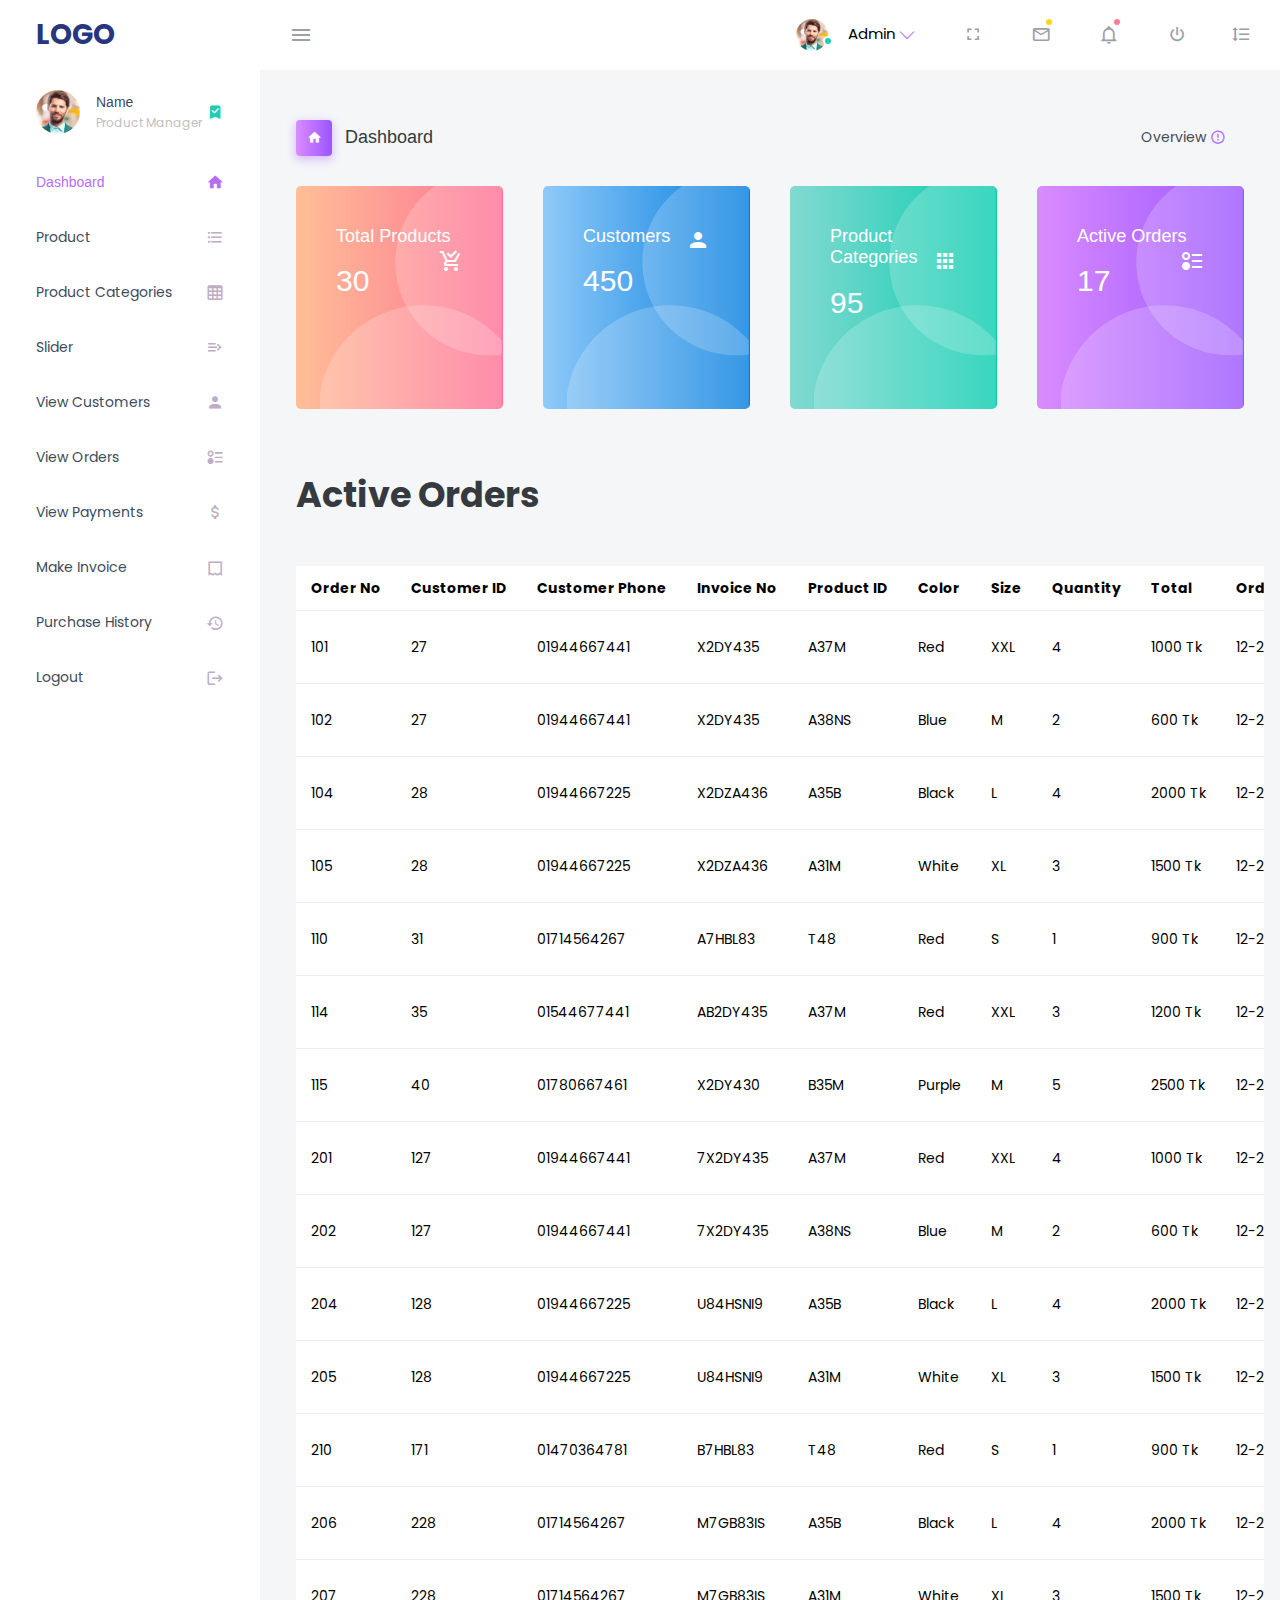
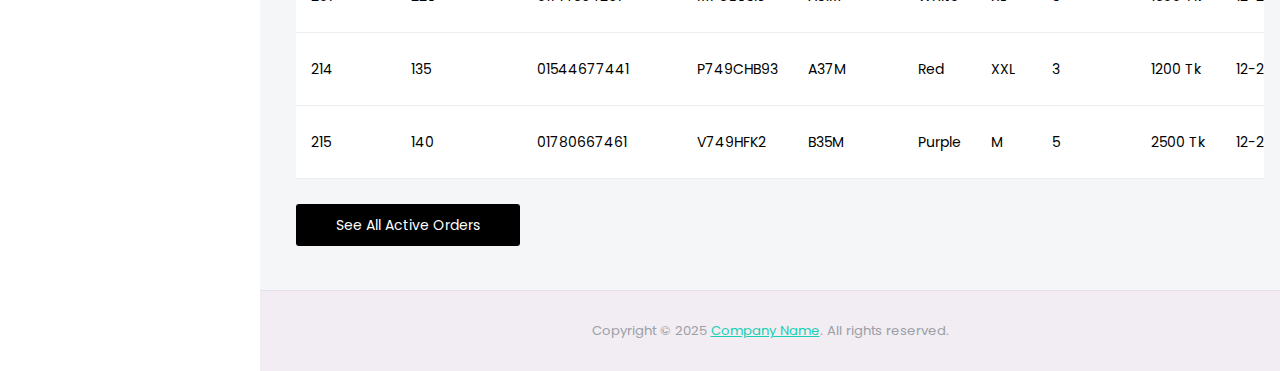
==== commit 6e0d333c: "Make some changes" ====
--- a/index.html
+++ b/index.html
@@ -364,108 +364,315 @@
               <div style="overflow-y: auto;">
                 <table class="table table-under-bordered">
                   <tbody>
-                      <tr>
-                        <th>Order No</th>
-                        <th>Customer ID</th>
-                        <th>Customer Phone</th>
-                        <th>Invoice No</th>
-                        <th>Product ID</th>
-                        <th>Color</th>
-                        <th>Size</th>
-                        <th>Total</th>
-                        <th>Order Date</th>
-                        <th>Payment Method</th>
-                        <th>Status</th>
-                        <th colspan="2">Action</th>
-                      </tr>
-                      <tr>
-                        <td>1</td>
-                        <td>27</td>
-                        <td>01944667441</td>
-                        <td>X2DY435</td>
-                        <td>A37M</td>
-                        <td>Red</td>
-                        <td>XXL</td>
-                        <td>1000 Tk</td>
-                        <td>12-2-2025</td>
-                        <td>Cash On Delivery</td>
-                        <td class="text-success">Pending</td>
-                        <td>
-                          <button class="btn btn-dark">Accept</button>
-                        </td>
-                        <td>
-                          <button class="btn btn-danger">Delete</button>
-                        </td>
-                      </tr>
-                      <tr>
-                        <td>2</td>
-                        <td>27</td>
-                        <td>01944667441</td>
-                        <td>X2DY435</td>
-                        <td>A37M</td>
-                        <td>Red</td>
-                        <td>XXL</td>
-                        <td>1000 Tk</td>
-                        <td>12-2-2025</td>
-                        <td>Cash On Delivery</td>
-                        <td class="text-danger">Canceled</td>
-                        <td class="text-muted">Not Available</td>
-                        <td>
-                          <button class="btn btn-danger">Delete</button>
-                        </td>
-                      </tr>
-                      <tr>
-                        <td>3</td>
-                        <td>27</td>
-                        <td>01944667441</td>
-                        <td>X2DY435</td>
-                        <td>A37M</td>
-                        <td>Red</td>
-                        <td>XXL</td>
-                        <td>1000 Tk</td>
-                        <td>12-2-2025</td>
-                        <td>Cash On Delivery</td>
-                        <td class="text-success">Processing</td>
-                        <td class="text-muted">Not Available</td>
-                        <td>
-                          <button class="btn btn-danger">Delete</button>
-                        </td>
-                      </tr>
-                      <tr>
-                        <td>4</td>
-                        <td>27</td>
-                        <td>01944667441</td>
-                        <td>X2DY435</td>
-                        <td>A37M</td>
-                        <td>Red</td>
-                        <td>XXL</td>
-                        <td>1000 Tk</td>
-                        <td>12-2-2025</td>
-                        <td>Cash On Delivery</td>
-                        <td class="text-success">Shipped</td>
-                        <td class="text-muted">Not Available</td>
-                        <td>
-                          <button class="btn btn-danger">Delete</button>
-                        </td>
-                      </tr>
-                      <tr>
-                        <td>5</td>
-                        <td>27</td>
-                        <td>01944667441</td>
-                        <td>X2DY435</td>
-                        <td>A37M</td>
-                        <td>Red</td>
-                        <td>XXL</td>
-                        <td>1000 Tk</td>
-                        <td>12-2-2025</td>
-                        <td>Cash On Delivery</td>
-                        <td class="text-success">Completed</td>
-                        <td class="text-muted">Not Available</td>
-                        <td>
-                          <button class="btn btn-danger">Delete</button>
-                        </td>
-                      </tr>
-                  </tbody>
+                    <tr>
+                      <th>Order No</th>
+                      <th>Customer ID</th>
+                      <th>Customer Phone</th>
+                      <th>Invoice No</th>
+                      <th>Product ID</th>
+                      <th>Color</th>
+                      <th>Size</th>
+                      <th>Quantity</th>
+                      <th>Total</th>
+                      <th>Order Date</th>
+                      <th>Payment Method</th>
+                      <th>Status</th>
+                      <th colspan="2">Action</th>
+                    </tr>
+                    <tr>
+                      <td>101</td>
+                      <td>27</td>
+                      <td>01944667441</td>
+                      <td>X2DY435</td>
+                      <td>A37M</td>
+                      <td>Red</td>
+                      <td>XXL</td>
+                      <td>4</td>
+                      <td>1000 Tk</td>
+                      <td>12-2-2025</td>
+                      <td>Cash On Delivery</td>
+                      <td class="text-success">Pending</td>
+                      <td>
+                        <button class="btn btn-dark">Accept</button>
+                      </td>
+                      <td>
+                        <button class="btn btn-danger">Delete</button>
+                      </td>
+                    </tr>
+                    <tr>
+                      <td>102</td>
+                      <td>27</td>
+                      <td>01944667441</td>
+                      <td>X2DY435</td>
+                      <td>A38NS</td>
+                      <td>Blue</td>
+                      <td>M</td>
+                      <td>2</td>
+                      <td>600 Tk</td>
+                      <td>12-2-2025</td>
+                      <td>Cash On Delivery</td>
+                      <td class="text-danger">Canceled</td>
+                      <td class="text-muted">Not Available</td>
+                      <td>
+                        <button class="btn btn-danger">Delete</button>
+                      </td>
+                    </tr>
+                    <tr>
+                      <td>104</td>
+                      <td>28</td>
+                      <td>01944667225</td>
+                      <td>X2DZA436</td>
+                      <td>A35B</td>
+                      <td>Black</td>
+                      <td>L</td>
+                      <td>4</td>
+                      <td>2000 Tk</td>
+                      <td>12-2-2025</td>
+                      <td>Cash On Delivery</td>
+                      <td class="text-success">Processing</td>
+                      <td class="text-muted">Not Available</td>
+                      <td>
+                        <button class="btn btn-danger">Delete</button>
+                      </td>
+                    </tr>
+                    <tr>
+                      <td>105</td>
+                      <td>28</td>
+                      <td>01944667225</td>
+                      <td>X2DZA436</td>
+                      <td>A31M</td>
+                      <td>White</td>
+                      <td>XL</td>
+                      <td>3</td>
+                      <td>1500 Tk</td>
+                      <td>12-2-2025</td>
+                      <td>Cash On Delivery</td>
+                      <td class="text-success">Processing</td>
+                      <td class="text-muted">Not Available</td>
+                      <td>
+                        <button class="btn btn-danger">Delete</button>
+                      </td>
+                    </tr>
+                    <tr>
+                      <td>110</td>
+                      <td>31</td>
+                      <td>01714564267</td>
+                      <td>A7HBL83</td>
+                      <td>T48</td>
+                      <td>Red</td>
+                      <td>S</td>
+                      <td>1</td>
+                      <td>900 Tk</td>
+                      <td>12-2-2025</td>
+                      <td>Cash On Delivery</td>
+                      <td class="text-danger">Canceled</td>
+                      <td class="text-muted">Not Available</td>
+                      <td>
+                        <button class="btn btn-danger">Delete</button>
+                      </td>
+                    </tr>
+                    <tr>
+                      <td>114</td>
+                      <td>35</td>
+                      <td>01544677441</td>
+                      <td>AB2DY435</td>
+                      <td>A37M</td>
+                      <td>Red</td>
+                      <td>XXL</td>
+                      <td>3</td>
+                      <td>1200 Tk</td>
+                      <td>12-2-2025</td>
+                      <td>Cash On Delivery</td>
+                      <td class="text-success">Shipped</td>
+                      <td class="text-muted">Not Available</td>
+                      <td>
+                        <button class="btn btn-danger">Delete</button>
+                      </td>
+                    </tr>
+                    <tr>
+                      <td>115</td>
+                      <td>40</td>
+                      <td>01780667461</td>
+                      <td>X2DY430</td>
+                      <td>B35M</td>
+                      <td>Purple</td>
+                      <td>M</td>
+                      <td>5</td>
+                      <td>2500 Tk</td>
+                      <td>12-2-2025</td>
+                      <td>Cash On Delivery</td>
+                      <td class="text-success">Completed</td>
+                      <td class="text-muted">Not Available</td>
+                      <td>
+                        <button class="btn btn-danger">Delete</button>
+                      </td>
+                    </tr>
+                    <!---->
+                    <tr>
+                      <td>201</td>
+                      <td>127</td>
+                      <td>01944667441</td>
+                      <td>7X2DY435</td>
+                      <td>A37M</td>
+                      <td>Red</td>
+                      <td>XXL</td>
+                      <td>4</td>
+                      <td>1000 Tk</td>
+                      <td>12-2-2025</td>
+                      <td>bKash</td>
+                      <td class="text-success">Pending</td>
+                      <td>
+                        <button class="btn btn-dark">Accept</button>
+                      </td>
+                      <td>
+                        <button class="btn btn-danger">Delete</button>
+                      </td>
+                    </tr>
+                    <tr>
+                      <td>202</td>
+                      <td>127</td>
+                      <td>01944667441</td>
+                      <td>7X2DY435</td>
+                      <td>A38NS</td>
+                      <td>Blue</td>
+                      <td>M</td>
+                      <td>2</td>
+                      <td>600 Tk</td>
+                      <td>12-2-2025</td>
+                      <td>bKash</td>
+                      <td class="text-danger">Canceled</td>
+                      <td class="text-muted">Not Available</td>
+                      <td>
+                        <button class="btn btn-danger">Delete</button>
+                      </td>
+                    </tr>
+                    <tr>
+                      <td>204</td>
+                      <td>128</td>
+                      <td>01944667225</td>
+                      <td>U84HSNI9</td>
+                      <td>A35B</td>
+                      <td>Black</td>
+                      <td>L</td>
+                      <td>4</td>
+                      <td>2000 Tk</td>
+                      <td>12-2-2025</td>
+                      <td>bKash</td>
+                      <td class="text-success">Processing</td>
+                      <td class="text-muted">Not Available</td>
+                      <td>
+                        <button class="btn btn-danger">Delete</button>
+                      </td>
+                    </tr>
+                    <tr>
+                      <td>205</td>
+                      <td>128</td>
+                      <td>01944667225</td>
+                      <td>U84HSNI9</td>
+                      <td>A31M</td>
+                      <td>White</td>
+                      <td>XL</td>
+                      <td>3</td>
+                      <td>1500 Tk</td>
+                      <td>12-2-2025</td>
+                      <td>bKash</td>
+                      <td class="text-success">Processing</td>
+                      <td class="text-muted">Not Available</td>
+                      <td>
+                        <button class="btn btn-danger">Delete</button>
+                      </td>
+                    </tr>
+                    <tr>
+                      <td>210</td>
+                      <td>171</td>
+                      <td>01470364781</td>
+                      <td>B7HBL83</td>
+                      <td>T48</td>
+                      <td>Red</td>
+                      <td>S</td>
+                      <td>1</td>
+                      <td>900 Tk</td>
+                      <td>12-2-2025</td>
+                      <td>Upay</td>
+                      <td class="text-danger">Canceled</td>
+                      <td class="text-muted">Not Available</td>
+                      <td>
+                        <button class="btn btn-danger">Delete</button>
+                      </td>
+                    </tr>
+                    <tr>
+                      <td>206</td>
+                      <td>228</td>
+                      <td>01714564267</td>
+                      <td>M7GB83IS</td>
+                      <td>A35B</td>
+                      <td>Black</td>
+                      <td>L</td>
+                      <td>4</td>
+                      <td>2000 Tk</td>
+                      <td>12-2-2025</td>
+                      <td>Nagad</td>
+                      <td class="text-success">Processing</td>
+                      <td class="text-muted">Not Available</td>
+                      <td>
+                        <button class="btn btn-danger">Delete</button>
+                      </td>
+                    </tr>
+                    <tr>
+                      <td>207</td>
+                      <td>228</td>
+                      <td>01714564267</td>
+                      <td>M7GB83IS</td>
+                      <td>A31M</td>
+                      <td>White</td>
+                      <td>XL</td>
+                      <td>3</td>
+                      <td>1500 Tk</td>
+                      <td>12-2-2025</td>
+                      <td>Nagad</td>
+                      <td class="text-success">Processing</td>
+                      <td class="text-muted">Not Available</td>
+                      <td>
+                        <button class="btn btn-danger">Delete</button>
+                      </td>
+                    </tr>
+                    <tr>
+                      <td>214</td>
+                      <td>135</td>
+                      <td>01544677441</td>
+                      <td>P749CHB93</td>
+                      <td>A37M</td>
+                      <td>Red</td>
+                      <td>XXL</td>
+                      <td>3</td>
+                      <td>1200 Tk</td>
+                      <td>12-2-2025</td>
+                      <td>bKash</td>
+                      <td class="text-success">Shipped</td>
+                      <td class="text-muted">Not Available</td>
+                      <td>
+                        <button class="btn btn-danger">Delete</button>
+                      </td>
+                    </tr>
+                    <tr>
+                      <td>215</td>
+                      <td>140</td>
+                      <td>01780667461</td>
+                      <td>V749HFK2</td>
+                      <td>B35M</td>
+                      <td>Purple</td>
+                      <td>M</td>
+                      <td>5</td>
+                      <td>2500 Tk</td>
+                      <td>12-2-2025</td>
+                      <td>Rocket</td>
+                      <td class="text-success">Completed</td>
+                      <td class="text-muted">Not Available</td>
+                      <td>
+                        <button class="btn btn-danger">Delete</button>
+                      </td>
+                    </tr>
+                </tbody>
                </table>
               </div>
             </div>
--- a/css/style.css
+++ b/css/style.css
@@ -65,4 +65,4 @@
 }
 .btn-danger:hover {
     background-color: rgb(174, 2, 2);
-}+}
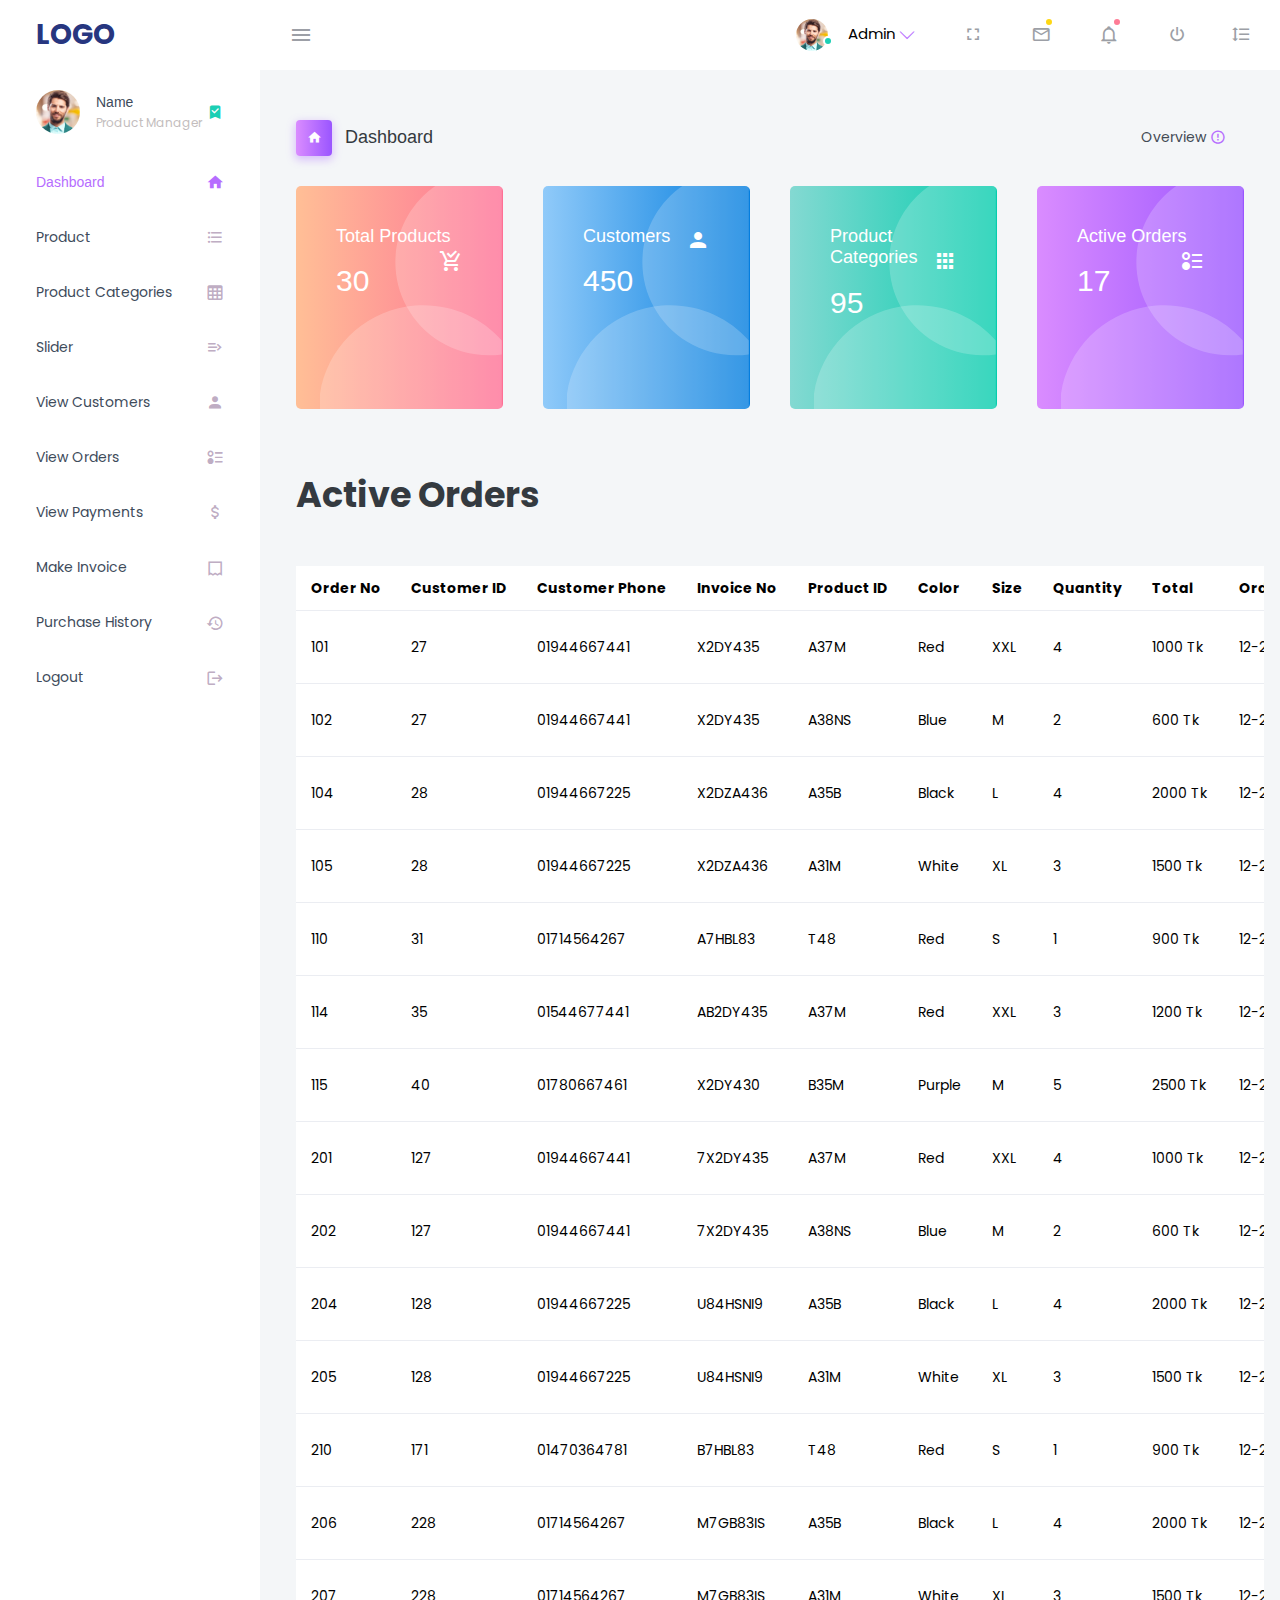
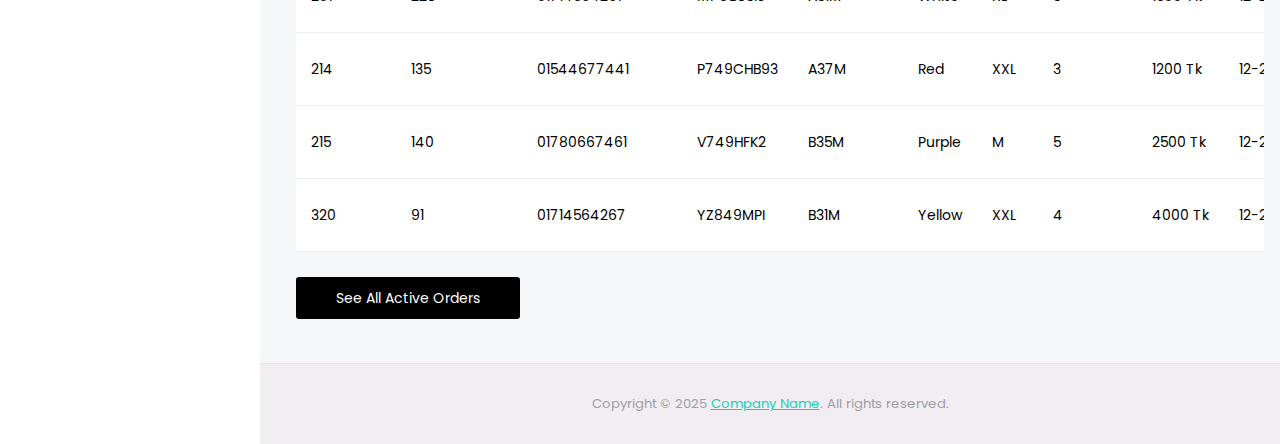
==== commit c0f08c88: "Make changes" ====
--- a/index.html
+++ b/index.html
@@ -672,6 +672,24 @@
                         <button class="btn btn-danger">Delete</button>
                       </td>
                     </tr>
+                    <tr>
+                      <td>320</td>
+                      <td>91</td>
+                      <td>01714564267</td>
+                      <td>YZ849MPI</td>
+                      <td>B31M</td>
+                      <td>Yellow</td>
+                      <td>XXL</td>
+                      <td>4</td>
+                      <td>4000 Tk</td>
+                      <td>12-2-2025</td>
+                      <td>Upay</td>
+                      <td class="text-success">Processing</td>
+                      <td class="text-muted">Not Available</td>
+                      <td>
+                        <button class="btn btn-danger">Delete</button>
+                      </td>
+                    </tr>
                 </tbody>
                </table>
               </div>
--- a/css/style.css
+++ b/css/style.css
@@ -66,3 +66,31 @@
 .btn-danger:hover {
     background-color: rgb(174, 2, 2);
 }
+
+/* Full Sized Form */
+/* Form */
+.content form .full-input-box {
+    display: block;
+}
+
+form .user-details .input-box {
+    width: 100%;
+}
+select {
+    color: grey;
+    width: 100%;
+    height: 45px;
+    outline: none;
+    font-size: 16px;
+    border-radius: 5px;
+    padding-left: 15px;
+    border: 1px solid #ccc;
+}
+#file {
+    color: grey;
+    width: 100%;
+    height: 45px;
+    outline: none;
+    font-size: 16px;
+    border-radius: 5px;
+}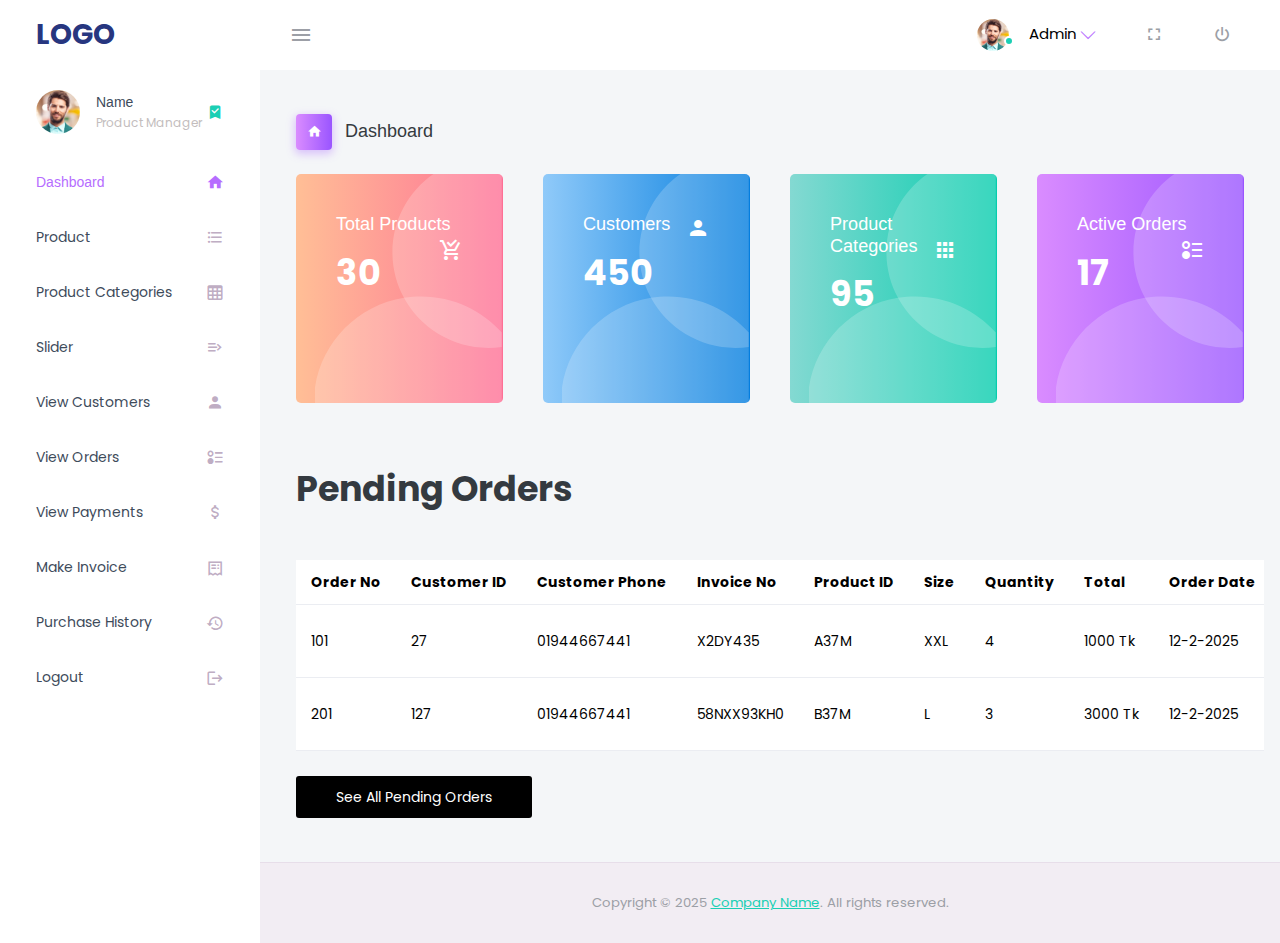
==== commit 17c26411: "Some Changes" ====
--- a/index.html
+++ b/index.html
@@ -35,16 +35,6 @@
           <button class="navbar-toggler navbar-toggler align-self-center" type="button" data-toggle="minimize">
             <span class="mdi mdi-menu"></span>
           </button>
-          <div class="search-field d-none d-md-block">
-            <!-- <form class="d-flex align-items-center h-100" action="#">
-              <div class="input-group">
-                <div class="input-group-prepend bg-transparent">
-                  <i class="input-group-text border-0 mdi mdi-magnify"></i>
-                </div>
-                <input type="text" class="form-control bg-transparent border-0" placeholder="Search Here">
-              </div>
-            </form> -->
-          </div>
           <ul class="navbar-nav navbar-nav-right">
             <li class="nav-item nav-profile dropdown">
               <a class="nav-link dropdown-toggle" id="profileDropdown" href="#" data-bs-toggle="dropdown" aria-expanded="false">
@@ -60,8 +50,8 @@
                 <a class="dropdown-item" href="#">
                   <i class="mdi mdi-cached me-2 text-success"></i> Activity Log </a>
                 <div class="dropdown-divider"></div>
-                <a class="dropdown-item" href="#">
-                  <i class="mdi mdi-logout me-2 text-primary"></i> Signout </a>
+                <a class="dropdown-item" href="login.html">
+                  <i class="mdi mdi-logout me-2 text-primary"></i> Logout </a>
               </div>
             </li>
             <li class="nav-item d-none d-lg-block full-screen-link">
@@ -69,102 +59,9 @@
                 <i class="mdi mdi-fullscreen" id="fullscreen-button"></i>
               </a>
             </li>
-            <li class="nav-item dropdown">
-              <a class="nav-link count-indicator dropdown-toggle" id="messageDropdown" href="#" data-bs-toggle="dropdown" aria-expanded="false">
-                <i class="mdi mdi-email-outline"></i>
-                <span class="count-symbol bg-warning"></span>
-              </a>
-              <div class="dropdown-menu dropdown-menu-end navbar-dropdown preview-list" aria-labelledby="messageDropdown">
-                <h6 class="p-3 mb-0">Messages</h6>
-                <div class="dropdown-divider"></div>
-                <a class="dropdown-item preview-item">
-                  <div class="preview-thumbnail">
-                    <img src="assets/images/faces/face1.jpg" alt="image" class="profile-pic">
-                  </div>
-                  <div class="preview-item-content d-flex align-items-start flex-column justify-content-center">
-                    <h6 class="preview-subject ellipsis mb-1 font-weight-normal">Mark send you a message</h6>
-                    <p class="text-gray mb-0"> 1 Minutes ago </p>
-                  </div>
-                </a>
-                <div class="dropdown-divider"></div>
-                <a class="dropdown-item preview-item">
-                  <div class="preview-thumbnail">
-                    <img src="assets/images/faces/face1.jpg" alt="image" class="profile-pic">
-                  </div>
-                  <div class="preview-item-content d-flex align-items-start flex-column justify-content-center">
-                    <h6 class="preview-subject ellipsis mb-1 font-weight-normal">Cregh send you a message</h6>
-                    <p class="text-gray mb-0"> 15 Minutes ago </p>
-                  </div>
-                </a>
-                <div class="dropdown-divider"></div>
-                <a class="dropdown-item preview-item">
-                  <div class="preview-thumbnail">
-                    <img src="assets/images/faces/face1.jpg" alt="image" class="profile-pic">
-                  </div>
-                  <div class="preview-item-content d-flex align-items-start flex-column justify-content-center">
-                    <h6 class="preview-subject ellipsis mb-1 font-weight-normal">Profile picture updated</h6>
-                    <p class="text-gray mb-0"> 18 Minutes ago </p>
-                  </div>
-                </a>
-                <div class="dropdown-divider"></div>
-                <h6 class="p-3 mb-0 text-center">4 new messages</h6>
-              </div>
-            </li>
-            <li class="nav-item dropdown">
-              <a class="nav-link count-indicator dropdown-toggle" id="notificationDropdown" href="#" data-bs-toggle="dropdown">
-                <i class="mdi mdi-bell-outline"></i>
-                <span class="count-symbol bg-danger"></span>
-              </a>
-              <div class="dropdown-menu dropdown-menu-end navbar-dropdown preview-list" aria-labelledby="notificationDropdown">
-                <h6 class="p-3 mb-0">Notifications</h6>
-                <div class="dropdown-divider"></div>
-                <a class="dropdown-item preview-item">
-                  <div class="preview-thumbnail">
-                    <div class="preview-icon bg-success">
-                      <i class="mdi mdi-calendar"></i>
-                    </div>
-                  </div>
-                  <div class="preview-item-content d-flex align-items-start flex-column justify-content-center">
-                    <h6 class="preview-subject font-weight-normal mb-1">Event today</h6>
-                    <p class="text-gray ellipsis mb-0"> Just a reminder that you have an event today </p>
-                  </div>
-                </a>
-                <div class="dropdown-divider"></div>
-                <a class="dropdown-item preview-item">
-                  <div class="preview-thumbnail">
-                    <div class="preview-icon bg-warning">
-                      <i class="mdi mdi-cog"></i>
-                    </div>
-                  </div>
-                  <div class="preview-item-content d-flex align-items-start flex-column justify-content-center">
-                    <h6 class="preview-subject font-weight-normal mb-1">Settings</h6>
-                    <p class="text-gray ellipsis mb-0"> Update dashboard </p>
-                  </div>
-                </a>
-                <div class="dropdown-divider"></div>
-                <a class="dropdown-item preview-item">
-                  <div class="preview-thumbnail">
-                    <div class="preview-icon bg-info">
-                      <i class="mdi mdi-link-variant"></i>
-                    </div>
-                  </div>
-                  <div class="preview-item-content d-flex align-items-start flex-column justify-content-center">
-                    <h6 class="preview-subject font-weight-normal mb-1">Launch Admin</h6>
-                    <p class="text-gray ellipsis mb-0"> New admin wow! </p>
-                  </div>
-                </a>
-                <div class="dropdown-divider"></div>
-                <h6 class="p-3 mb-0 text-center">See all notifications</h6>
-              </div>
-            </li>
             <li class="nav-item nav-logout d-none d-lg-block">
               <a class="nav-link" href="#">
                 <i class="mdi mdi-power"></i>
-              </a>
-            </li>
-            <li class="nav-item nav-settings d-none d-lg-block">
-              <a class="nav-link" href="#">
-                <i class="mdi mdi-format-line-spacing"></i>
               </a>
             </li>
           </ul>
@@ -270,7 +167,7 @@
             <li class="nav-item">
               <a class="nav-link" href="makeInvoice.html">
                 <span class="menu-title">Make Invoice</span>
-                <i class="mdi mdi-invoice-outline menu-icon"></i>
+                <i class="mdi mdi-invoice-list-outline menu-icon"></i>
               </a>
             </li>
             
@@ -282,7 +179,7 @@
             </li>
 
             <li class="nav-item">
-              <a class="nav-link" href="#">
+              <a class="nav-link" href="login.html">
                 <span class="menu-title">Logout</span>
                 <i class="mdi mdi-logout menu-icon"></i>
               </a>
@@ -303,13 +200,6 @@
                   <i class="mdi mdi-home"></i>
                 </span> Dashboard
               </h3>
-              <nav aria-label="breadcrumb">
-                <ul class="breadcrumb">
-                  <li class="breadcrumb-item active" aria-current="page">
-                    <span></span>Overview <i class="mdi mdi-alert-circle-outline icon-sm text-primary align-middle"></i>
-                  </li>
-                </ul>
-              </nav>
             </div>
 
             <div class="row">
@@ -319,7 +209,7 @@
                     <img src="assets/images/dashboard/circle.svg" class="card-img-absolute" alt="circle-image" />
                     <h4 class="font-weight-normal mb-3">Total Products <i class="mdi mdi-cart-check mdi-24px float-end"></i>
                     </h4>
-                    <h2 class="mb-5">30</h2>
+                    <h1 class="mb-5">30</h1>
                   </div>
                 </div>
               </div>
@@ -330,7 +220,7 @@
                     <h4 class="font-weight-normal mb-3">Customers 
                       <i class="mdi mdi-account mdi-24px float-end"></i>
                     </h4>
-                    <h2 class="mb-5">450</h2>
+                    <h1 class="mb-5">450</h1>
                   </div>
                 </div>
               </div>
@@ -340,8 +230,7 @@
                     <img src="assets/images/dashboard/circle.svg" class="card-img-absolute" alt="circle-image" />
                     <h4 class="font-weight-normal mb-3">Product Categories <i class="mdi mdi-apps mdi-24px float-end"></i>
                     </h4>
-                    <h2 class="mb-5">95</h2>
-                    <!-- <h6 class="card-text">Increased by 5%</h6> -->
+                    <h1 class="mb-5">95</h1>
                   </div>
                 </div>
               </div>
@@ -351,15 +240,14 @@
                     <img src="assets/images/dashboard/circle.svg" class="card-img-absolute" alt="circle-image" />
                     <h4 class="font-weight-normal mb-3">Active Orders <i class="mdi mdi-order-bool-ascending mdi-24px float-end"></i>
                     </h4>
-                    <h2 class="mb-5">17</h2>
-                    <!-- <h6 class="card-text">Increased by 5%</h6> -->
+                    <h1 class="mb-5">17</h1>
                   </div>
                 </div>
               </div>
             </div>
             <br>
             <div class="row">
-              <h1>Active Orders</h1>
+              <h1>Pending Orders</h1>
               <!-- Table Area -->
               <div style="overflow-y: auto;">
                 <table class="table table-under-bordered">
@@ -370,7 +258,6 @@
                       <th>Customer Phone</th>
                       <th>Invoice No</th>
                       <th>Product ID</th>
-                      <th>Color</th>
                       <th>Size</th>
                       <th>Quantity</th>
                       <th>Total</th>
@@ -385,7 +272,6 @@
                       <td>01944667441</td>
                       <td>X2DY435</td>
                       <td>A37M</td>
-                      <td>Red</td>
                       <td>XXL</td>
                       <td>4</td>
                       <td>1000 Tk</td>
@@ -399,125 +285,16 @@
                         <button class="btn btn-danger">Delete</button>
                       </td>
                     </tr>
-                    <tr>
-                      <td>102</td>
-                      <td>27</td>
-                      <td>01944667441</td>
-                      <td>X2DY435</td>
-                      <td>A38NS</td>
-                      <td>Blue</td>
-                      <td>M</td>
-                      <td>2</td>
-                      <td>600 Tk</td>
-                      <td>12-2-2025</td>
-                      <td>Cash On Delivery</td>
-                      <td class="text-danger">Canceled</td>
-                      <td class="text-muted">Not Available</td>
-                      <td>
-                        <button class="btn btn-danger">Delete</button>
-                      </td>
-                    </tr>
-                    <tr>
-                      <td>104</td>
-                      <td>28</td>
-                      <td>01944667225</td>
-                      <td>X2DZA436</td>
-                      <td>A35B</td>
-                      <td>Black</td>
-                      <td>L</td>
-                      <td>4</td>
-                      <td>2000 Tk</td>
-                      <td>12-2-2025</td>
-                      <td>Cash On Delivery</td>
-                      <td class="text-success">Processing</td>
-                      <td class="text-muted">Not Available</td>
-                      <td>
-                        <button class="btn btn-danger">Delete</button>
-                      </td>
-                    </tr>
-                    <tr>
-                      <td>105</td>
-                      <td>28</td>
-                      <td>01944667225</td>
-                      <td>X2DZA436</td>
-                      <td>A31M</td>
-                      <td>White</td>
-                      <td>XL</td>
-                      <td>3</td>
-                      <td>1500 Tk</td>
-                      <td>12-2-2025</td>
-                      <td>Cash On Delivery</td>
-                      <td class="text-success">Processing</td>
-                      <td class="text-muted">Not Available</td>
-                      <td>
-                        <button class="btn btn-danger">Delete</button>
-                      </td>
-                    </tr>
-                    <tr>
-                      <td>110</td>
-                      <td>31</td>
-                      <td>01714564267</td>
-                      <td>A7HBL83</td>
-                      <td>T48</td>
-                      <td>Red</td>
-                      <td>S</td>
-                      <td>1</td>
-                      <td>900 Tk</td>
-                      <td>12-2-2025</td>
-                      <td>Cash On Delivery</td>
-                      <td class="text-danger">Canceled</td>
-                      <td class="text-muted">Not Available</td>
-                      <td>
-                        <button class="btn btn-danger">Delete</button>
-                      </td>
-                    </tr>
-                    <tr>
-                      <td>114</td>
-                      <td>35</td>
-                      <td>01544677441</td>
-                      <td>AB2DY435</td>
-                      <td>A37M</td>
-                      <td>Red</td>
-                      <td>XXL</td>
-                      <td>3</td>
-                      <td>1200 Tk</td>
-                      <td>12-2-2025</td>
-                      <td>Cash On Delivery</td>
-                      <td class="text-success">Shipped</td>
-                      <td class="text-muted">Not Available</td>
-                      <td>
-                        <button class="btn btn-danger">Delete</button>
-                      </td>
-                    </tr>
-                    <tr>
-                      <td>115</td>
-                      <td>40</td>
-                      <td>01780667461</td>
-                      <td>X2DY430</td>
-                      <td>B35M</td>
-                      <td>Purple</td>
-                      <td>M</td>
-                      <td>5</td>
-                      <td>2500 Tk</td>
-                      <td>12-2-2025</td>
-                      <td>Cash On Delivery</td>
-                      <td class="text-success">Completed</td>
-                      <td class="text-muted">Not Available</td>
-                      <td>
-                        <button class="btn btn-danger">Delete</button>
-                      </td>
-                    </tr>
                     <!---->
                     <tr>
                       <td>201</td>
                       <td>127</td>
                       <td>01944667441</td>
-                      <td>7X2DY435</td>
-                      <td>A37M</td>
-                      <td>Red</td>
-                      <td>XXL</td>
-                      <td>4</td>
-                      <td>1000 Tk</td>
+                      <td>58NXX93KH0</td>
+                      <td>B37M</td>
+                      <td>L</td>
+                      <td>3</td>
+                      <td>3000 Tk</td>
                       <td>12-2-2025</td>
                       <td>bKash</td>
                       <td class="text-success">Pending</td>
@@ -528,175 +305,13 @@
                         <button class="btn btn-danger">Delete</button>
                       </td>
                     </tr>
-                    <tr>
-                      <td>202</td>
-                      <td>127</td>
-                      <td>01944667441</td>
-                      <td>7X2DY435</td>
-                      <td>A38NS</td>
-                      <td>Blue</td>
-                      <td>M</td>
-                      <td>2</td>
-                      <td>600 Tk</td>
-                      <td>12-2-2025</td>
-                      <td>bKash</td>
-                      <td class="text-danger">Canceled</td>
-                      <td class="text-muted">Not Available</td>
-                      <td>
-                        <button class="btn btn-danger">Delete</button>
-                      </td>
-                    </tr>
-                    <tr>
-                      <td>204</td>
-                      <td>128</td>
-                      <td>01944667225</td>
-                      <td>U84HSNI9</td>
-                      <td>A35B</td>
-                      <td>Black</td>
-                      <td>L</td>
-                      <td>4</td>
-                      <td>2000 Tk</td>
-                      <td>12-2-2025</td>
-                      <td>bKash</td>
-                      <td class="text-success">Processing</td>
-                      <td class="text-muted">Not Available</td>
-                      <td>
-                        <button class="btn btn-danger">Delete</button>
-                      </td>
-                    </tr>
-                    <tr>
-                      <td>205</td>
-                      <td>128</td>
-                      <td>01944667225</td>
-                      <td>U84HSNI9</td>
-                      <td>A31M</td>
-                      <td>White</td>
-                      <td>XL</td>
-                      <td>3</td>
-                      <td>1500 Tk</td>
-                      <td>12-2-2025</td>
-                      <td>bKash</td>
-                      <td class="text-success">Processing</td>
-                      <td class="text-muted">Not Available</td>
-                      <td>
-                        <button class="btn btn-danger">Delete</button>
-                      </td>
-                    </tr>
-                    <tr>
-                      <td>210</td>
-                      <td>171</td>
-                      <td>01470364781</td>
-                      <td>B7HBL83</td>
-                      <td>T48</td>
-                      <td>Red</td>
-                      <td>S</td>
-                      <td>1</td>
-                      <td>900 Tk</td>
-                      <td>12-2-2025</td>
-                      <td>Upay</td>
-                      <td class="text-danger">Canceled</td>
-                      <td class="text-muted">Not Available</td>
-                      <td>
-                        <button class="btn btn-danger">Delete</button>
-                      </td>
-                    </tr>
-                    <tr>
-                      <td>206</td>
-                      <td>228</td>
-                      <td>01714564267</td>
-                      <td>M7GB83IS</td>
-                      <td>A35B</td>
-                      <td>Black</td>
-                      <td>L</td>
-                      <td>4</td>
-                      <td>2000 Tk</td>
-                      <td>12-2-2025</td>
-                      <td>Nagad</td>
-                      <td class="text-success">Processing</td>
-                      <td class="text-muted">Not Available</td>
-                      <td>
-                        <button class="btn btn-danger">Delete</button>
-                      </td>
-                    </tr>
-                    <tr>
-                      <td>207</td>
-                      <td>228</td>
-                      <td>01714564267</td>
-                      <td>M7GB83IS</td>
-                      <td>A31M</td>
-                      <td>White</td>
-                      <td>XL</td>
-                      <td>3</td>
-                      <td>1500 Tk</td>
-                      <td>12-2-2025</td>
-                      <td>Nagad</td>
-                      <td class="text-success">Processing</td>
-                      <td class="text-muted">Not Available</td>
-                      <td>
-                        <button class="btn btn-danger">Delete</button>
-                      </td>
-                    </tr>
-                    <tr>
-                      <td>214</td>
-                      <td>135</td>
-                      <td>01544677441</td>
-                      <td>P749CHB93</td>
-                      <td>A37M</td>
-                      <td>Red</td>
-                      <td>XXL</td>
-                      <td>3</td>
-                      <td>1200 Tk</td>
-                      <td>12-2-2025</td>
-                      <td>bKash</td>
-                      <td class="text-success">Shipped</td>
-                      <td class="text-muted">Not Available</td>
-                      <td>
-                        <button class="btn btn-danger">Delete</button>
-                      </td>
-                    </tr>
-                    <tr>
-                      <td>215</td>
-                      <td>140</td>
-                      <td>01780667461</td>
-                      <td>V749HFK2</td>
-                      <td>B35M</td>
-                      <td>Purple</td>
-                      <td>M</td>
-                      <td>5</td>
-                      <td>2500 Tk</td>
-                      <td>12-2-2025</td>
-                      <td>Rocket</td>
-                      <td class="text-success">Completed</td>
-                      <td class="text-muted">Not Available</td>
-                      <td>
-                        <button class="btn btn-danger">Delete</button>
-                      </td>
-                    </tr>
-                    <tr>
-                      <td>320</td>
-                      <td>91</td>
-                      <td>01714564267</td>
-                      <td>YZ849MPI</td>
-                      <td>B31M</td>
-                      <td>Yellow</td>
-                      <td>XXL</td>
-                      <td>4</td>
-                      <td>4000 Tk</td>
-                      <td>12-2-2025</td>
-                      <td>Upay</td>
-                      <td class="text-success">Processing</td>
-                      <td class="text-muted">Not Available</td>
-                      <td>
-                        <button class="btn btn-danger">Delete</button>
-                      </td>
-                    </tr>
-                </tbody>
+                  </tbody>
                </table>
               </div>
             </div>
             <br>
-            <a href="viewOrders.html">
-              <button class="btn btn-dark">See All Active Orders</button>
+            <a href="pendingOrders.html">
+              <button class="btn btn-dark">See All Pending Orders</button>
             </a>
           </div>
           <!--------------------------->
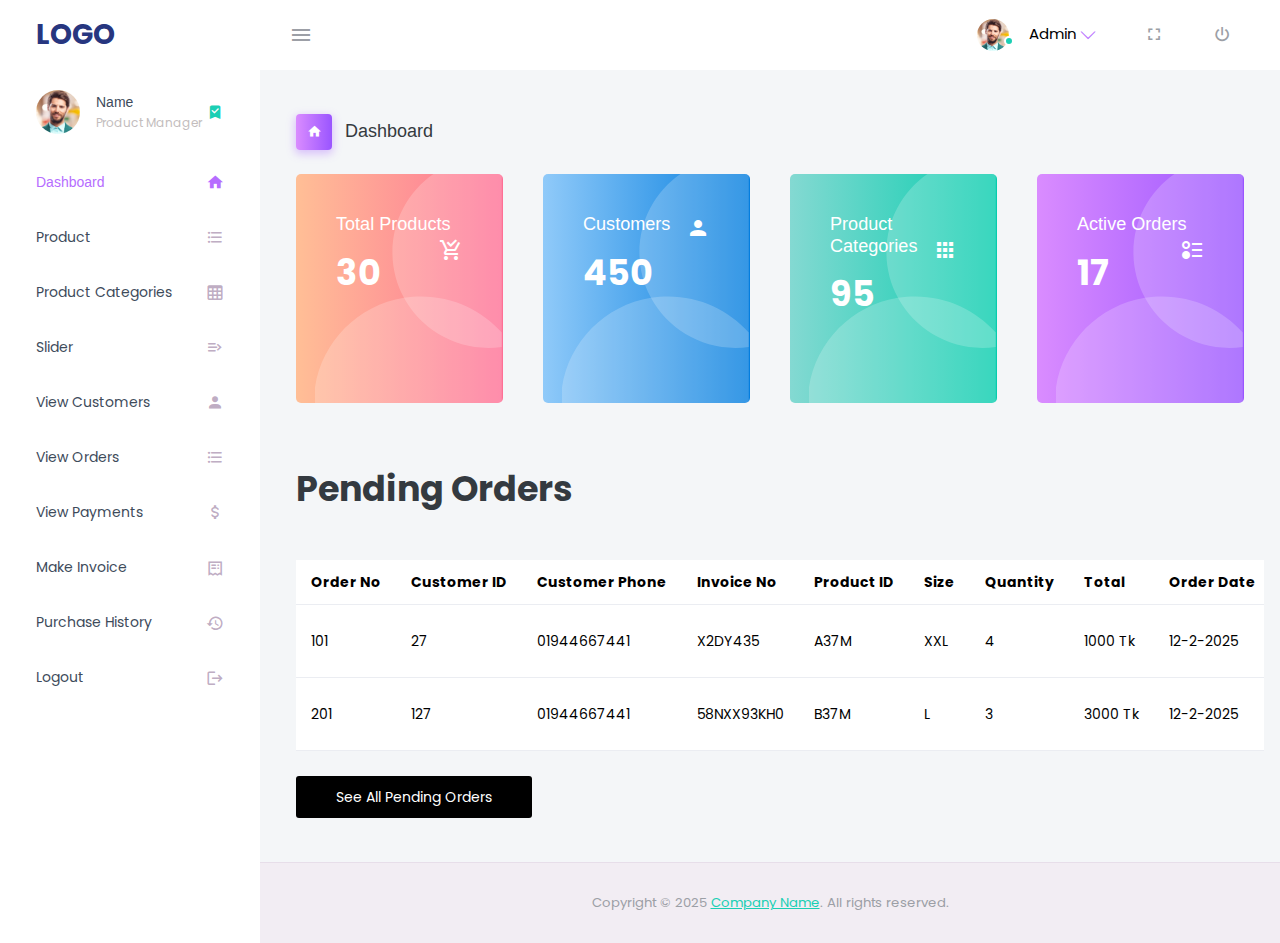
==== commit 655c9271: "Up to date" ====
--- a/index.html
+++ b/index.html
@@ -151,10 +151,20 @@
             </li>
 
             <li class="nav-item">
-              <a class="nav-link" href="viewOrders.html">
+              <a class="nav-link" data-bs-toggle="collapse" href="#order" aria-expanded="false" aria-controls="order">
                 <span class="menu-title">View Orders</span>
-                <i class="mdi mdi-order-bool-ascending menu-icon"></i>
-              </a>
+                <i class="mdi mdi-format-list-bulleted menu-icon"></i>
+              </a>
+              <div class="collapse" id="order">
+                <ul class="nav flex-column sub-menu">
+                  <li class="nav-item">
+                    <a class="nav-link" href="pendingOrders.html">Pending Orders</a>
+                  </li>
+                  <li class="nav-item">
+                    <a class="nav-link" href="viewOrders.html">Active Orders</a>
+                  </li>
+                </ul>
+              </div>
             </li>
 
             <li class="nav-item">
